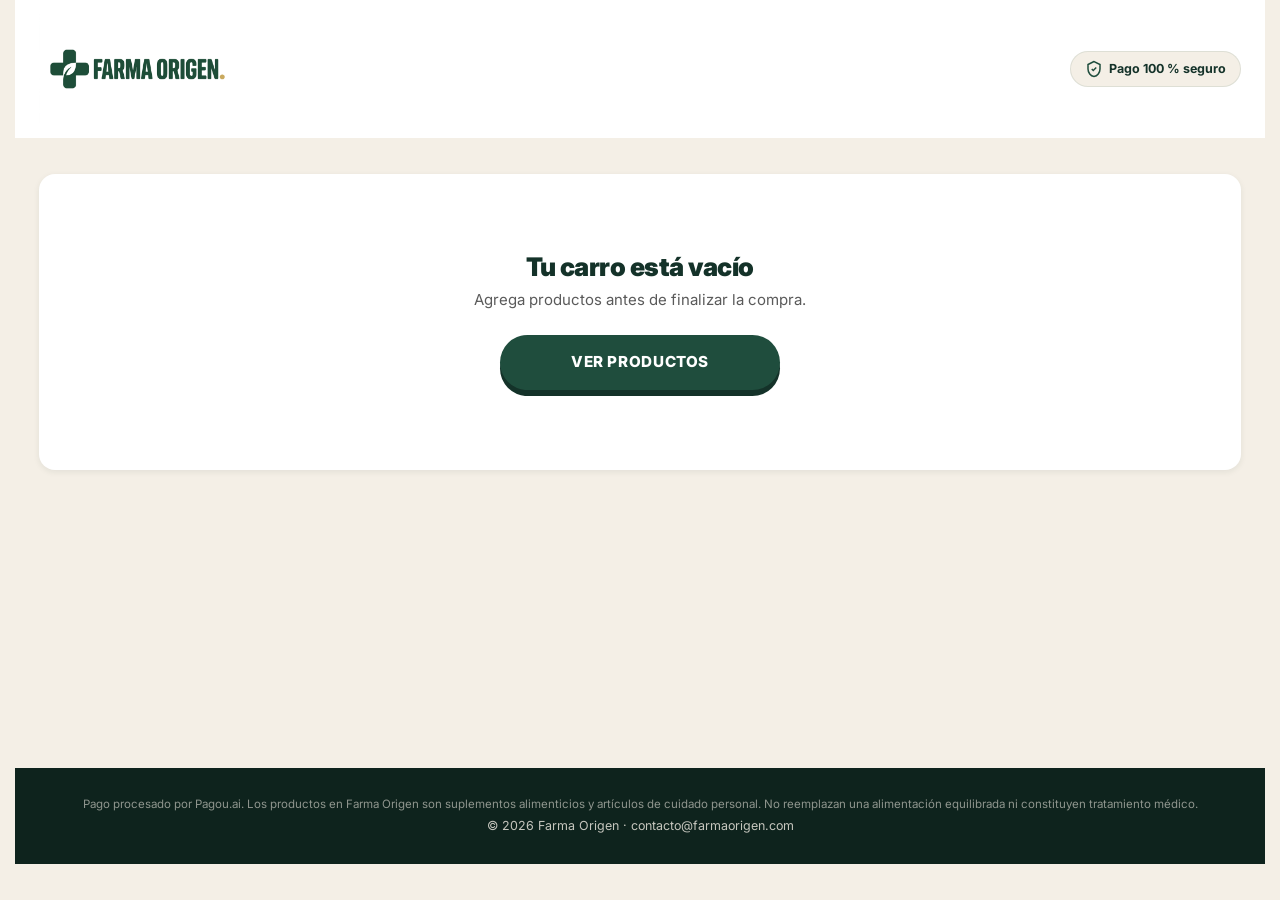
==== checkout.html @ eea96d97 "Remove Voucher payment option (gateway suporta só cartão por enquanto) - checkout.html: tabs (Tarjet" ====
<!DOCTYPE html>
<html lang="es-CL">
<head>
  <meta charset="UTF-8" />
  <meta name="viewport" content="width=device-width, initial-scale=1.0" />
  <meta name="theme-color" content="#1F4D3D" />
  <title>Checkout — Farma Origen</title>
  <meta name="description" content="Finaliza tu compra en Farma Origen. Pago seguro con tarjeta." />
  <link rel="icon" type="image/svg+xml" href="assets/logo-mark.svg" />
  <link rel="preconnect" href="https://fonts.googleapis.com" />
  <link rel="preconnect" href="https://fonts.gstatic.com" crossorigin />
  <link href="https://fonts.googleapis.com/css2?family=Cormorant+Garamond:wght@400;500;600;700&family=Inter:wght@300;400;500;600;700&display=swap" rel="stylesheet" />
  <link rel="stylesheet" href="styles.css" />
</head>
<body>

  <!-- ============ HEADER MINIMAL ============ -->
  <header class="header header-pd">
    <div class="container header-inner header-inner-pd">
      <a href="index.html" class="logo" aria-label="Farma Origen">
        <img src="assets/logofarmaorigen.jpeg" alt="Farma Origen" />
      </a>
      <div class="checkout-trust">
        <svg width="18" height="18" viewBox="0 0 24 24" fill="none" stroke="currentColor" stroke-width="2"><path d="M12 2L4 6v6c0 5 3.5 9.4 8 10 4.5-.6 8-5 8-10V6l-8-4z"/><path d="M9 12l2 2 4-4"/></svg>
        <span>Pago 100 % seguro</span>
      </div>
    </div>
  </header>

  <!-- ============ CHECKOUT ============ -->
  <section class="ck">
    <div class="container ck-grid">

      <!-- ====== LEFT: BUYER + PAYMENT ====== -->
      <div class="ck-form">
        <h1 class="ck-h1">Finaliza tu compra</h1>
        <p class="ck-sub">Completa tus datos y paga con tarjeta de crédito o débito chilena.</p>

        <!-- ===== BUYER ===== -->
        <section class="ck-section">
          <header class="ck-section-head">
            <span class="ck-step">1</span>
            <h2>Tus datos</h2>
          </header>
          <div class="ck-fields">
            <label class="ck-field span-2">
              <span>Nombre completo *</span>
              <input id="ckName" type="text" autocomplete="name" required />
            </label>
            <label class="ck-field">
              <span>RUT *</span>
              <input id="ckRut" type="text" inputmode="text" placeholder="12.345.678-9" required />
            </label>
            <label class="ck-field">
              <span>Teléfono *</span>
              <input id="ckPhone" type="tel" autocomplete="tel" placeholder="+56 9 1234 5678" required />
            </label>
            <label class="ck-field span-2">
              <span>Email *</span>
              <input id="ckEmail" type="email" autocomplete="email" placeholder="tu@correo.cl" required />
            </label>
          </div>
        </section>

        <!-- ===== ADDRESS ===== -->
        <section class="ck-section">
          <header class="ck-section-head">
            <span class="ck-step">2</span>
            <h2>Dirección de despacho</h2>
          </header>
          <div class="ck-fields">
            <label class="ck-field">
              <span>Código postal *</span>
              <input id="ckCep" type="text" inputmode="numeric" maxlength="8" placeholder="8320000" required />
            </label>
            <label class="ck-field">
              <span>Región *</span>
              <select id="ckRegion" required>
                <option value="">Selecciona región</option>
                <option value="XV">Arica y Parinacota</option>
                <option value="I">Tarapacá</option>
                <option value="II">Antofagasta</option>
                <option value="III">Atacama</option>
                <option value="IV">Coquimbo</option>
                <option value="V">Valparaíso</option>
                <option value="RM">Metropolitana</option>
                <option value="VI">O'Higgins</option>
                <option value="VII">Maule</option>
                <option value="XVI">Ñuble</option>
                <option value="VIII">Biobío</option>
                <option value="IX">Araucanía</option>
                <option value="XIV">Los Ríos</option>
                <option value="X">Los Lagos</option>
                <option value="XI">Aysén</option>
                <option value="XII">Magallanes</option>
              </select>
            </label>
            <label class="ck-field">
              <span>Comuna *</span>
              <input id="ckComuna" type="text" required />
            </label>
            <label class="ck-field">
              <span>Calle *</span>
              <input id="ckStreet" type="text" autocomplete="street-address" required />
            </label>
            <label class="ck-field">
              <span>Número *</span>
              <input id="ckNumber" type="text" required />
            </label>
            <label class="ck-field span-2">
              <span>Departamento / referencia</span>
              <input id="ckExtra" type="text" placeholder="Depto, casa, referencia" />
            </label>
          </div>
        </section>

        <!-- ===== PAYMENT ===== -->
        <section class="ck-section">
          <header class="ck-section-head">
            <span class="ck-step">3</span>
            <h2>Datos de pago</h2>
            <span class="ck-badges">
              <span class="ck-card-tag">VISA</span>
              <span class="ck-card-tag">Mastercard</span>
              <span class="ck-card-tag">Amex</span>
            </span>
          </header>

          <div class="ck-installments">
            <label class="ck-field">
              <span>Cuotas</span>
              <select id="ckInstall">
                <option value="1" selected>1 cuota sin interés</option>
                <option value="2">2 cuotas sin interés</option>
                <option value="3">3 cuotas sin interés</option>
                <option value="6">6 cuotas</option>
                <option value="12">12 cuotas</option>
              </select>
            </label>
          </div>

          <!-- Pagou Payment Element mounts here -->
          <div id="ck-card-element" class="ck-card-mount"></div>
          <p id="ckPayError" class="ck-pay-error" hidden></p>

          <details class="ck-test-cards" id="ckTestCards" hidden>
            <summary>Tarjetas de prueba (sandbox)</summary>
            <ul>
              <li><code>4242 4242 4242 4242</code> · Visa aprobada</li>
              <li><code>4200 0000 0000 0018</code> · Visa aprobada</li>
              <li><code>5500 0000 0000 0012</code> · Mastercard aprobada</li>
              <li><code>5413 3303 0000 1006</code> · 3DS challenge</li>
              <li>Expiración: cualquier fecha futura · CVV: 123</li>
            </ul>
          </details>
        </section>

        <button type="button" class="ck-pay-btn" id="ckPayBtn">
          <span class="ck-pay-label">Pagar <strong id="ckPayAmount">$0</strong></span>
          <span class="ck-pay-loading" hidden>
            <span class="ck-spin"></span> Procesando…
          </span>
        </button>

        <p class="ck-secure-note">
          <svg width="14" height="14" viewBox="0 0 24 24" fill="none" stroke="currentColor" stroke-width="2"><rect x="3" y="11" width="18" height="11" rx="2"/><path d="M7 11V7a5 5 0 0 1 10 0v4"/></svg>
          Tus datos viajan cifrados con TLS. No almacenamos tu tarjeta — la procesa Pagou.ai.
        </p>
      </div>

      <!-- ====== RIGHT: ORDER SUMMARY ====== -->
      <aside class="ck-summary">
        <header class="ck-sum-head">
          <h2>Tu pedido</h2>
          <a href="index.html" class="ck-edit">Seguir comprando</a>
        </header>
        <ul id="ckItems" class="ck-items"></ul>

        <div class="ck-coupon">
          <input id="ckCoupon" type="text" placeholder="Código de descuento" />
          <button type="button" id="ckCouponBtn">Aplicar</button>
        </div>

        <dl class="ck-totals">
          <div><dt>Subtotal</dt><dd id="ckSubtotal">$0</dd></div>
          <div><dt>Despacho</dt><dd id="ckShipping">—</dd></div>
          <div class="ck-total"><dt>Total</dt><dd id="ckTotal">$0</dd></div>
        </dl>

        <ul class="ck-mini-trust">
          <li><svg width="16" height="16" viewBox="0 0 24 24" fill="none" stroke="currentColor" stroke-width="2"><path d="M12 2L4 6v6c0 5 3.5 9.4 8 10 4.5-.6 8-5 8-10V6l-8-4z"/></svg> Compra protegida</li>
          <li><svg width="16" height="16" viewBox="0 0 24 24" fill="none" stroke="currentColor" stroke-width="2"><path d="M3 12h4l3-8 4 16 3-8h4"/></svg> Despacho a todo Chile</li>
          <li><svg width="16" height="16" viewBox="0 0 24 24" fill="none" stroke="currentColor" stroke-width="2"><path d="M21 12a9 9 0 1 1-3-6.7"/><path d="M21 4v5h-5"/></svg> Cambio fácil</li>
        </ul>
      </aside>

    </div>
  </section>

  <!-- ============ SUCCESS / ERROR MODALS ============ -->
  <div id="ckResult" class="ck-modal" hidden>
    <div class="ck-modal-card">
      <div class="ck-modal-icon" id="ckResultIcon"></div>
      <h2 id="ckResultTitle">Pago aprobado</h2>
      <p id="ckResultMsg"></p>
      <a id="ckResultCta" href="index.html" class="ck-pay-btn">Volver al inicio</a>
    </div>
  </div>

  <!-- ============ FOOTER MINIMAL ============ -->
  <footer class="footer ck-footer">
    <div class="container footer-bottom">
      <p class="legal-note">Pago procesado por Pagou.ai. Los productos en Farma Origen son suplementos alimenticios y artículos de cuidado personal. No reemplazan una alimentación equilibrada ni constituyen tratamiento médico.</p>
      <p>© 2026 Farma Origen · contacto@farmaorigen.com</p>
    </div>
  </footer>

  <!-- Pagou.ai Payment SDK -->
  <script src="https://js.pagou.ai/payments/v3.js"></script>
  <script src="products-data.js"></script>
  <script src="script.js"></script>
  <script src="checkout.js"></script>
</body>
</html>
---- styles.css ----
/* ===========================================
   FARMA ORIGEN — Stylesheet (FARMA CHAIN MODE)
   Estilo: Cruz Verde / Redfarma / Ahumada vibe
   Bold, retail, chunky, loud.
=========================================== */

:root {
  --green: #1F4D3D;
  --green-dark: #143229;
  --green-soft: #2D6651;
  --cream: #F4EFE6;
  --cream-dark: #EAE2D2;
  --gold: #C9A961;
  --gold-bright: #E8C66B;
  --gold-dark: #A88940;
  --terracota: #B5634A;
  --terracota-bright: #D17557;
  --graphite: #2A2A2A;
  --graphite-soft: #5A5A5A;
  --moss: #6B8E5A;
  --white: #FFFFFF;
  --line: rgba(31, 77, 61, 0.10);

  --radius: 10px;
  --radius-lg: 16px;
  --radius-pill: 999px;
  --shadow-sm: 0 2px 6px rgba(20, 50, 41, 0.08);
  --shadow-md: 0 8px 24px rgba(20, 50, 41, 0.12);
  --shadow-lg: 0 18px 50px rgba(20, 50, 41, 0.18);

  --container: 1320px;
  --font-sans: 'Inter', system-ui, -apple-system, sans-serif;
  --font-display: 'Inter', system-ui, sans-serif;
}

/* ---------- RESET ---------- */
* { box-sizing: border-box; margin: 0; padding: 0; }
html {
  scroll-behavior: smooth;
  overflow-x: hidden;
}
/* Gutter simétrico SÓ em dispositivos com mouse (desktop com scrollbar
   clássica). Em touch devices (iPhone, Android) o iOS/Chrome usa overlay
   scrollbars — aplicar gutter aqui criaria 30px de espaço morto inútil. */
@media (pointer: fine) {
  html { scrollbar-gutter: stable both-edges; }
}
body {
  font-family: var(--font-sans);
  font-size: 15px;
  line-height: 1.5;
  color: var(--graphite);
  background: var(--cream);
  -webkit-font-smoothing: antialiased;
  overflow-x: hidden;
  width: 100%;
}
img { max-width: 100%; display: block; }
a { color: inherit; text-decoration: none; }
button { font: inherit; cursor: pointer; border: 0; background: transparent; color: inherit; }
ul { list-style: none; }
input, select, button { font-family: inherit; }

.container {
  width: 100%;
  max-width: var(--container);
  margin: 0 auto;
  padding: 0 24px;
}

/* ---------- TIPOGRAFIA — BOLD SANS, RETAIL ---------- */
h1, h2, h3, h4, h5 {
  font-family: var(--font-display);
  font-weight: 800;
  color: var(--green);
  letter-spacing: -0.02em;
}
h1 { font-size: clamp(2.4rem, 5vw, 4.2rem); line-height: 1; font-weight: 900; }
h2 { font-size: clamp(1.7rem, 3vw, 2.4rem); line-height: 1.05; font-weight: 900; }
h3 { font-size: 1.05rem; line-height: 1.3; font-weight: 700; }

.eyebrow {
  display: inline-block;
  font-size: 0.74rem;
  letter-spacing: 0.16em;
  text-transform: uppercase;
  font-weight: 800;
  color: var(--green);
  background: var(--gold-bright);
  padding: 5px 12px;
  border-radius: var(--radius-pill);
  margin-bottom: 14px;
}
.eyebrow.gold { color: var(--green-dark); background: var(--gold); }
.eyebrow.light { color: var(--green-dark); background: var(--gold-bright); }

/* ---------- BUTTONS ---------- */
.btn {
  display: inline-flex;
  align-items: center;
  justify-content: center;
  gap: 8px;
  padding: 14px 28px;
  border-radius: var(--radius-pill);
  font-weight: 800;
  font-size: 0.92rem;
  letter-spacing: 0.02em;
  text-transform: uppercase;
  transition: all 0.2s ease;
  white-space: nowrap;
  cursor: pointer;
}
.btn-primary {
  background: var(--gold-bright);
  color: var(--green-dark);
  box-shadow: 0 6px 0 var(--gold-dark);
}
.btn-primary:hover {
  background: var(--gold);
  transform: translateY(2px);
  box-shadow: 0 4px 0 var(--gold-dark);
}
.btn-light {
  background: var(--white);
  color: var(--green);
  box-shadow: 0 6px 0 rgba(0,0,0,0.15);
}
.btn-light:hover {
  transform: translateY(2px);
  box-shadow: 0 4px 0 rgba(0,0,0,0.15);
}
.btn-add {
  width: 100%;
  background: var(--green);
  color: var(--white);
  padding: 12px 16px;
  font-size: 0.78rem;
  border-radius: var(--radius-pill);
  text-transform: uppercase;
  letter-spacing: 0.04em;
  font-weight: 800;
}
.btn-add:hover { background: var(--green-dark); }
.btn-add.added { background: var(--moss); }

/* ===========================================
   KITS — Lleva 3 paga 2 / Lleva 5 paga 3
=========================================== */
.kits {
  margin-top: 8px;
  display: flex;
  flex-direction: column;
  gap: 6px;
}
.kit-toggle {
  display: inline-flex;
  align-items: center;
  justify-content: center;
  gap: 6px;
  background: transparent;
  border: 1px dashed var(--line);
  color: var(--green-dark);
  padding: 8px 12px;
  font-size: 0.7rem;
  font-weight: 700;
  text-transform: uppercase;
  letter-spacing: 0.04em;
  border-radius: var(--radius-pill);
  cursor: pointer;
  transition: background 0.15s ease, border-color 0.15s ease, color 0.15s ease;
}
.kit-toggle:hover {
  background: var(--cream);
  border-color: var(--green);
}
.kit-toggle svg {
  transition: transform 0.2s ease;
}
.kit-toggle.open svg { transform: rotate(180deg); }
.kit-toggle.open {
  background: var(--cream);
  border-style: solid;
  border-color: var(--green);
}

.kit-options {
  display: flex;
  flex-direction: column;
  gap: 6px;
  animation: kitFade 0.2s ease;
}
@keyframes kitFade {
  from { opacity: 0; transform: translateY(-4px); }
  to   { opacity: 1; transform: translateY(0); }
}

.kit-btn {
  width: 100%;
  display: flex;
  align-items: center;
  justify-content: space-between;
  gap: 10px;
  background: var(--cream);
  border: 2px solid var(--green);
  color: var(--green-dark);
  padding: 10px 12px;
  border-radius: var(--radius);
  cursor: pointer;
  text-align: left;
  transition: background 0.15s ease, transform 0.15s ease, box-shadow 0.15s ease;
}
.kit-btn:hover {
  background: var(--white);
  transform: translateY(-1px);
  box-shadow: var(--shadow-sm);
}
.kit-btn.added {
  background: var(--moss);
  color: var(--white);
  border-color: var(--moss);
}
.kit-tag {
  font-size: 0.72rem;
  font-weight: 800;
  text-transform: uppercase;
  letter-spacing: 0.04em;
  color: var(--green);
  background: var(--white);
  padding: 4px 8px;
  border-radius: var(--radius-pill);
  border: 1px solid var(--green);
  white-space: nowrap;
}
.kit-tag.hot {
  background: var(--gold);
  border-color: var(--gold-dark);
  color: var(--graphite);
}
.kit-price {
  display: flex;
  flex-direction: column;
  align-items: flex-end;
  line-height: 1.1;
}
.kit-price strong {
  font-size: 0.95rem;
  color: var(--green-dark);
  font-weight: 800;
}
.kit-price small {
  font-size: 0.65rem;
  font-weight: 700;
  color: var(--terracota);
  text-transform: uppercase;
  letter-spacing: 0.03em;
}

@media (max-width: 720px) {
  .kit-toggle { font-size: 0.62rem; padding: 7px 10px; }
  .kit-tag    { font-size: 0.62rem; padding: 3px 6px; }
  .kit-price strong { font-size: 0.85rem; }
  .kit-price small  { font-size: 0.58rem; }
}

/* ===========================================
   TOPBAR — fina e ruidosa
=========================================== */
.topbar {
  background: var(--green-dark);
  color: var(--cream);
  font-size: 0.8rem;
  font-weight: 600;
}
.topbar-inner {
  display: flex;
  justify-content: space-between;
  align-items: center;
  height: 36px;
}
.topbar-msg {
  display: flex;
  align-items: center;
  gap: 8px;
  letter-spacing: 0.01em;
}
.topbar-msg .dot {
  width: 7px; height: 7px; border-radius: 50%;
  background: var(--gold-bright);
  box-shadow: 0 0 0 3px rgba(232,198,107,0.25);
}
.topbar-nav { display: flex; gap: 22px; }
.topbar-nav a { transition: color 0.2s; }
.topbar-nav a:hover { color: var(--gold-bright); }

/* ===========================================
   HEADER
=========================================== */
.header {
  background: var(--white);
  position: sticky;
  top: 0;
  z-index: 100;
  transition: box-shadow 0.2s;
}
.header.scrolled { box-shadow: var(--shadow-md); }
.header-inner {
  display: grid;
  grid-template-columns: auto 1fr auto;
  gap: 32px;
  align-items: center;
  padding: 16px 24px;
}
.logo img { height: 96px; width: auto; max-width: 280px; object-fit: contain; }

/* SEARCH — chunky e verde */
.search {
  display: flex;
  align-items: stretch;
  background: var(--cream);
  border: 2.5px solid var(--green);
  border-radius: var(--radius-pill);
  overflow: hidden;
  max-width: 720px;
  width: 100%;
  justify-self: center;
}
.search-cat {
  border: 0;
  background: transparent;
  padding: 0 18px;
  font-size: 0.86rem;
  color: var(--green);
  font-weight: 700;
  border-right: 2px solid rgba(31,77,61,0.15);
  cursor: pointer;
  outline: none;
}
.search input {
  flex: 1;
  border: 0;
  padding: 14px 18px;
  font-size: 0.95rem;
  background: transparent;
  outline: none;
  color: var(--graphite);
  font-weight: 500;
}
.search input::placeholder { color: var(--graphite-soft); }
.search button {
  width: 64px;
  background: var(--green);
  color: var(--white);
  display: grid; place-items: center;
  transition: background 0.2s;
}
.search button:hover { background: var(--green-dark); }

/* HEADER ACTIONS — chunkier */
.header-actions {
  display: flex;
  gap: 24px;
  align-items: center;
}
.hicon {
  display: flex;
  flex-direction: column;
  align-items: center;
  gap: 3px;
  font-size: 0.72rem;
  color: var(--green);
  font-weight: 700;
  position: relative;
  transition: color 0.2s;
  letter-spacing: 0.02em;
}
.hicon:hover { color: var(--gold-dark); }
.hicon span em { font-style: normal; font-weight: 800; color: var(--terracota); }

/* Cart icon container precisa de position pra badge absoluta */
.cart-btn { position: relative; }
.cart-btn > svg { position: relative; }

.cart-count {
  display: inline-grid;
  place-items: center;
  position: absolute;
  top: -4px;
  right: -8px;
  min-width: 18px; height: 18px;
  background: var(--terracota);
  color: var(--white);
  border-radius: 999px;
  font-size: 0.62rem;
  padding: 0 5px;
  font-weight: 800;
  font-style: normal;
  border: 2px solid var(--white);
  box-shadow: 0 2px 4px rgba(0,0,0,0.15);
  letter-spacing: 0;
  transition: transform 0.2s ease;
}
.cart-count[hidden] { display: none; }
.cart-btn:hover .cart-count { transform: scale(1.1); }

/* MEGA MENU — verde forte com pílula amarela */
.mainnav {
  background: var(--green);
  color: var(--cream);
}
.mainnav-inner {
  display: flex;
  align-items: center;
  justify-content: center;
  gap: 0;
  padding: 0 24px;
}
/* Botão "TODAS LAS CATEGORÍAS" — só serve em mobile como gatilho do drawer */
.menu-all {
  display: none;
}
.menu-all svg { flex-shrink: 0; }
@media (max-width: 1100px) {
  .mainnav-inner { justify-content: flex-start; }
  .menu-all {
    display: flex; align-items: center; gap: 10px;
    background: var(--gold-bright);
    color: var(--green-dark);
    font-weight: 900;
    font-size: 0.82rem;
    text-transform: uppercase;
    letter-spacing: 0.05em;
    padding: 12px 18px;
    border-radius: var(--radius-pill);
    margin: 10px 0;
    transition: all 0.2s;
    box-shadow: 0 4px 0 var(--gold-dark);
    border: none;
    cursor: pointer;
  }
  .menu-all:hover {
    background: var(--gold);
    transform: translateY(2px);
    box-shadow: 0 2px 0 var(--gold-dark);
  }
}
.menu-close { display: none; }
.menu-backdrop { display: none; }
.header-burger { display: none; }

/* Burger mobile à esquerda do logo (estilo Extra Pharma) */
.header-burger {
  background: transparent;
  border: none;
  padding: 8px;
  border-radius: 8px;
  color: var(--green-dark);
  cursor: pointer;
  align-items: center;
  justify-content: center;
  transition: background 0.15s ease;
}
.header-burger:hover { background: var(--cream); }
.header-burger:active { background: var(--cream-dark); }

/* ===========================================
   INFO MODAL — popups de footer/topbar
=========================================== */
.fo-info-modal {
  position: fixed; inset: 0;
  background: rgba(20, 50, 41, 0.55);
  backdrop-filter: blur(4px);
  z-index: 3000;
  display: flex;
  align-items: center; justify-content: center;
  padding: 20px;
  animation: foInfoFade 0.2s ease;
}
.fo-info-modal[hidden] { display: none; }
@keyframes foInfoFade {
  from { opacity: 0; }
  to { opacity: 1; }
}
.fo-info-card {
  position: relative;
  background: var(--white);
  border-radius: var(--radius-lg);
  max-width: 560px;
  width: 100%;
  max-height: 85vh;
  overflow-y: auto;
  padding: 36px 32px;
  box-shadow: var(--shadow-lg);
  animation: foInfoIn 0.25s ease;
}
@keyframes foInfoIn {
  from { transform: translateY(12px) scale(0.97); opacity: 0; }
  to { transform: translateY(0) scale(1); opacity: 1; }
}
.fo-info-close {
  position: absolute;
  top: 14px; right: 14px;
  width: 36px; height: 36px;
  border-radius: 50%;
  background: var(--cream);
  border: none;
  color: var(--green-dark);
  font-size: 1.5rem;
  font-weight: 300;
  line-height: 1;
  cursor: pointer;
  display: flex; align-items: center; justify-content: center;
  transition: background 0.15s ease;
}
.fo-info-close:hover { background: var(--cream-dark); }
.fo-info-card h2 {
  font-size: 1.4rem;
  font-weight: 800;
  color: var(--green-dark);
  margin-bottom: 16px;
  padding-right: 32px;
  letter-spacing: -0.01em;
}
.fo-info-body {
  color: var(--graphite);
  font-size: 0.92rem;
  line-height: 1.6;
}
.fo-info-body h4 {
  font-size: 0.95rem;
  font-weight: 800;
  color: var(--green-dark);
  margin: 16px 0 6px;
}
.fo-info-body p { margin-bottom: 10px; }
.fo-info-body ul, .fo-info-body ol { padding-left: 20px; margin-bottom: 12px; }
.fo-info-body li { margin-bottom: 4px; }
.fo-info-body strong { color: var(--green-dark); }

@media (max-width: 480px) {
  .fo-info-card { padding: 28px 22px; }
  .fo-info-card h2 { font-size: 1.2rem; }
}

.menu {
  display: flex;
  gap: 2px;
  flex: 1;
  flex-wrap: wrap;
}
.menu {
  display: flex;
  align-items: center;
  flex-wrap: nowrap;
}
.menu a {
  display: inline-block;
  padding: 18px 16px;
  font-size: 0.78rem;
  font-weight: 700;
  letter-spacing: 0.04em;
  color: var(--cream);
  text-transform: uppercase;
  position: relative;
  transition: color 0.15s ease, background 0.15s ease;
  white-space: nowrap;
  text-decoration: none;
}
.menu a:hover { color: var(--gold-bright); background: var(--green-dark); }
.menu a::after {
  content: '';
  position: absolute;
  left: 16px; right: 16px; bottom: 8px;
  height: 2px;
  background: var(--gold-bright);
  transform: scaleX(0);
  transition: transform 0.2s ease;
}
.menu a:hover::after { transform: scaleX(1); }
.menu .hot a {
  color: var(--green-dark);
  background: var(--gold-bright);
  font-weight: 900;
  margin: 0 4px;
  border-radius: var(--radius-pill);
  padding: 10px 16px;
}
.menu .hot a::after { display: none; }
.menu .hot a:hover { background: var(--gold); color: var(--green-dark); }

/* ===========================================
   HERO CAROUSEL — banners retail loud
=========================================== */
.hero {
  position: relative;
  overflow: hidden;
  background: var(--cream);
}
.hero-track {
  display: flex;
  transition: transform 0.6s cubic-bezier(0.65, 0, 0.35, 1);
  will-change: transform;
}
.slide {
  flex: 0 0 100%;
  min-height: 460px;
  display: grid;
  align-items: center;
  position: relative;
  background-size: cover;
  background-position: center;
  overflow: hidden;
}
.slide-inner {
  padding: 60px 24px;
  position: relative;
  z-index: 2;
}
.slide-copy { max-width: 620px; }
.slide h1 {
  color: var(--white);
  margin: 12px 0 18px;
  font-weight: 900;
  text-shadow: 0 2px 24px rgba(0,0,0,0.20);
}
.slide p {
  color: rgba(255,255,255,0.95);
  font-size: 1.1rem;
  font-weight: 500;
  margin-bottom: 28px;
  max-width: 520px;
}

/* Slides com cores chapadas estilo Redfarma */
.slide-1 {
  background: var(--green);
}
.slide-1::before {
  content: ''; position: absolute; inset: 0;
  background:
    radial-gradient(circle at 85% 50%, rgba(232,198,107,0.30), transparent 50%),
    radial-gradient(circle at 100% 100%, rgba(107,142,90,0.45), transparent 60%);
}
.slide-2 {
  background: var(--terracota);
}
.slide-2::before {
  content: ''; position: absolute; inset: 0;
  background:
    radial-gradient(circle at 85% 30%, rgba(232,198,107,0.40), transparent 50%);
}
.slide-3 {
  background: var(--gold-bright);
}
.slide-3 h1, .slide-3 p { color: var(--green-dark); text-shadow: none; }
.slide-3 .eyebrow { background: var(--green); color: var(--cream); }
/* Botão verde no slide dourado pra contrastar com o fundo */
.slide-3 .btn-primary {
  background: var(--green);
  color: var(--cream);
  box-shadow: 0 6px 0 var(--green-dark);
}
.slide-3 .btn-primary:hover {
  background: var(--green-dark);
  box-shadow: 0 4px 0 var(--green-dark);
}
.slide-3::before {
  content: ''; position: absolute; inset: 0;
  background: radial-gradient(circle at 85% 50%, rgba(31,77,61,0.20), transparent 60%);
}

/* Mega disco decorativo na direita */
.slide::after {
  content: '';
  position: absolute;
  right: -120px; top: 50%;
  transform: translateY(-50%);
  width: 520px; height: 520px;
  border-radius: 50%;
  border: 16px solid rgba(255,255,255,0.10);
  pointer-events: none;
}
.slide-3::after { border-color: rgba(31,77,61,0.12); }

/* HERO controls */
.hero-arrow {
  position: absolute;
  top: 50%; transform: translateY(-50%);
  width: 52px; height: 52px;
  background: var(--white);
  color: var(--green);
  border-radius: 50%;
  font-size: 1.8rem;
  font-weight: 800;
  display: grid; place-items: center;
  box-shadow: var(--shadow-md);
  transition: all 0.2s;
  z-index: 3;
}
.hero-arrow:hover { background: var(--gold-bright); transform: translateY(-50%) scale(1.1); }
.hero-arrow.prev { left: 24px; }
.hero-arrow.next { right: 24px; }

.hero-dots {
  position: absolute;
  bottom: 22px; left: 50%;
  transform: translateX(-50%);
  display: flex; gap: 8px;
  z-index: 3;
}
.hero-dots button {
  width: 10px; height: 10px;
  border-radius: 50%;
  background: rgba(255,255,255,0.45);
  transition: all 0.2s;
}
.hero-dots button.active {
  background: var(--gold-bright);
  width: 32px;
  border-radius: 5px;
}

/* ===========================================
   YELLOW TICKER — promo strip
=========================================== */
.ticker {
  background: var(--gold-bright);
  color: var(--green-dark);
  padding: 12px 0;
  overflow: hidden;
  white-space: nowrap;
  border-top: 3px solid var(--gold-dark);
  border-bottom: 3px solid var(--gold-dark);
  font-weight: 800;
}
.ticker-track {
  display: inline-flex;
  gap: 40px;
  animation: tickerScroll 28s linear infinite;
  padding-left: 40px;
}
.ticker-track span {
  display: inline-flex;
  align-items: center;
  gap: 10px;
  font-size: 0.92rem;
  letter-spacing: 0.04em;
  text-transform: uppercase;
}
.ticker-track strong { color: var(--terracota); font-weight: 900; }
@keyframes tickerScroll {
  from { transform: translateX(0); }
  to { transform: translateX(-50%); }
}

/* ===========================================
   TRUST STRIP
=========================================== */
.trust {
  background: var(--white);
  padding: 28px 0;
  border-bottom: 1px solid var(--line);
}
.trust-inner {
  display: grid;
  grid-template-columns: repeat(4, 1fr);
  gap: 24px;
}
.trust-item {
  display: flex;
  align-items: center;
  gap: 14px;
  color: var(--green);
  padding: 8px 14px;
  border-radius: var(--radius);
  background: var(--cream);
  border: 1.5px solid var(--line);
}
.trust-item svg { color: var(--gold-dark); flex-shrink: 0; }
.trust-item div { display: flex; flex-direction: column; line-height: 1.25; }
.trust-item strong { color: var(--green); font-size: 0.9rem; font-weight: 800; }
.trust-item span { color: var(--graphite-soft); font-size: 0.78rem; font-weight: 500; }

/* ===========================================
   SECTION HEADERS
=========================================== */
.section-head { margin-bottom: 28px; }
.section-head h2 { text-transform: uppercase; }
.section-head.row {
  display: flex;
  justify-content: space-between;
  align-items: end;
  flex-wrap: wrap;
  gap: 16px;
}
.section-head.center { text-align: center; }
.section-head p {
  color: var(--graphite-soft);
  margin-top: 6px;
  font-size: 0.96rem;
  font-weight: 500;
}
.see-all {
  background: var(--green);
  color: var(--white);
  font-weight: 800;
  font-size: 0.82rem;
  padding: 10px 18px;
  border-radius: var(--radius-pill);
  text-transform: uppercase;
  letter-spacing: 0.04em;
  transition: all 0.2s;
}
.see-all:hover { background: var(--gold-bright); color: var(--green-dark); }

/* ===========================================
   CATEGORÍAS — chunky, com pílula colorida
=========================================== */
.cats { padding: 56px 0; }
.cats-grid {
  display: grid;
  grid-template-columns: repeat(8, 1fr);
  gap: 14px;
}
.cat-card {
  background: var(--white);
  padding: 22px 12px;
  border-radius: var(--radius-lg);
  text-align: center;
  border: 2px solid transparent;
  transition: all 0.2s ease;
  position: relative;
}
.cat-card:hover {
  transform: translateY(-4px);
  border-color: var(--gold-bright);
  box-shadow: var(--shadow-md);
}
.cat-icon {
  display: inline-grid;
  place-items: center;
  width: 64px; height: 64px;
  border-radius: 50%;
  background: var(--cream);
  font-size: 1.7rem;
  margin: 0 auto 10px;
  border: 3px solid var(--gold-bright);
  transition: all 0.2s;
}
.cat-card:hover .cat-icon {
  transform: rotate(-6deg) scale(1.05);
  background: var(--gold-bright);
}
.cat-card h3 {
  font-size: 0.88rem;
  font-weight: 800;
  margin-bottom: 2px;
  text-transform: uppercase;
  letter-spacing: 0.02em;
}
.cat-card p {
  font-size: 0.74rem;
  color: var(--graphite-soft);
  font-weight: 500;
}

/* ===========================================
   DUAL BANNER — chapado e bold
=========================================== */
.dual-banner { padding: 16px 0 56px; }
.dual-grid {
  display: grid;
  grid-template-columns: 1fr 1fr;
  gap: 20px;
}
.dual-card {
  position: relative;
  border-radius: var(--radius-lg);
  overflow: hidden;
  min-height: 220px;
  display: flex;
  align-items: center;
  padding: 36px;
  transition: transform 0.2s;
  border: 3px solid transparent;
}
.dual-card:hover { transform: translateY(-4px); border-color: var(--gold-bright); }
.dual-1 { background: var(--green); }
.dual-1::before {
  content: ''; position: absolute; right: -60px; top: 50%; transform: translateY(-50%);
  width: 280px; height: 280px; border-radius: 50%;
  background: var(--green-soft);
}
.dual-1::after {
  content: '🌿'; position: absolute; right: 50px; top: 50%; transform: translateY(-50%);
  font-size: 6rem; opacity: 0.8; z-index: 1;
}
.dual-2 { background: var(--terracota); }
.dual-2::before {
  content: ''; position: absolute; right: -60px; top: 50%; transform: translateY(-50%);
  width: 280px; height: 280px; border-radius: 50%;
  background: var(--terracota-bright);
}
.dual-2::after {
  content: '💊'; position: absolute; right: 50px; top: 50%; transform: translateY(-50%);
  font-size: 6rem; opacity: 0.8; z-index: 1;
}
.dual-text {
  color: var(--cream);
  max-width: 360px;
  position: relative;
  z-index: 2;
}
.dual-text h3 {
  color: var(--cream);
  font-size: 1.6rem;
  font-weight: 900;
  text-transform: uppercase;
  margin-bottom: 14px;
  line-height: 1.05;
}
.dual-text .eyebrow { background: var(--gold-bright); color: var(--green-dark); }
.link-arrow {
  display: inline-block;
  font-weight: 800;
  font-size: 0.85rem;
  color: var(--green-dark);
  background: var(--gold-bright);
  padding: 8px 16px;
  border-radius: var(--radius-pill);
  text-transform: uppercase;
  letter-spacing: 0.04em;
}

/* ===========================================
   PRODUCTS GRID — retail card
=========================================== */
.products { padding: 48px 0; }
.products-grid {
  display: grid;
  grid-template-columns: repeat(4, 1fr);
  gap: 18px;
}
.product {
  background: var(--white);
  border-radius: var(--radius-lg);
  overflow: hidden;
  border: 2px solid transparent;
  transition: all 0.2s ease;
  display: flex; flex-direction: column;
  position: relative;
}
.product:hover {
  transform: translateY(-4px);
  box-shadow: var(--shadow-md);
  border-color: var(--gold-bright);
}
.prod-img {
  position: relative;
  aspect-ratio: 1;
  background: var(--cream);
  overflow: hidden;
}
.prod-img img {
  width: 100%; height: 100%;
  object-fit: cover;
  transition: transform 0.3s;
}
.product:hover .prod-img img { transform: scale(1.06); }

/* Badges chunky retail */
.badge {
  position: absolute;
  top: 10px; left: 10px;
  padding: 6px 12px;
  font-size: 0.78rem;
  font-weight: 900;
  letter-spacing: 0.04em;
  border-radius: var(--radius);
  z-index: 2;
  text-transform: uppercase;
  box-shadow: 0 3px 0 rgba(0,0,0,0.15);
}
.badge.red { background: var(--terracota); color: var(--white); }
.badge.green { background: var(--moss); color: var(--white); }
.badge.gold { background: var(--gold-bright); color: var(--green-dark); }

.badge-fav {
  position: absolute;
  top: 10px; right: 10px;
  width: 38px; height: 38px;
  background: var(--white);
  border-radius: 50%;
  display: grid; place-items: center;
  color: var(--terracota);
  font-size: 1.2rem;
  cursor: pointer;
  transition: all 0.2s;
  border: 0;
  z-index: 2;
  box-shadow: var(--shadow-sm);
}
.badge-fav:hover, .badge-fav.on { background: var(--terracota); color: var(--white); }

.prod-info {
  padding: 16px 14px 16px;
  display: flex; flex-direction: column;
  gap: 6px; flex: 1;
}
.prod-brand {
  font-size: 0.7rem;
  letter-spacing: 0.14em;
  text-transform: uppercase;
  color: var(--gold-dark);
  font-weight: 800;
}
.prod-name {
  font-size: 0.9rem;
  font-weight: 600;
  color: var(--graphite);
  line-height: 1.3;
  min-height: 2.6em;
}
.prod-price {
  display: flex;
  align-items: baseline;
  gap: 8px;
  margin: 6px 0 10px;
}
.prod-price .old {
  color: var(--graphite-soft);
  text-decoration: line-through;
  font-size: 0.85rem;
  font-weight: 600;
}
.prod-price strong {
  color: var(--green);
  font-size: 1.4rem;
  font-weight: 900;
  letter-spacing: -0.01em;
}

/* ===========================================
   BANNER FULL — chapado retail
=========================================== */
.banner-full {
  position: relative;
  padding: 96px 0;
  background: var(--green);
  color: var(--cream);
  text-align: center;
  overflow: hidden;
}
.banner-full::before {
  content: '';
  position: absolute;
  top: 50%; left: 50%;
  transform: translate(-50%, -50%);
  width: 800px; height: 800px;
  border-radius: 50%;
  background: radial-gradient(circle, rgba(232,198,107,0.18), transparent 60%);
}
.banner-full::after {
  content: '🌿';
  position: absolute;
  font-size: 14rem;
  opacity: 0.10;
  right: 8%; top: 50%;
  transform: translateY(-50%);
}
.banner-content { position: relative; z-index: 2; }
.banner-content h2 {
  color: var(--cream);
  font-size: clamp(2rem, 4vw, 3.4rem);
  margin: 8px 0 18px;
  text-transform: uppercase;
}
.banner-content p {
  color: rgba(255,255,255,0.92);
  font-size: 1.08rem;
  font-weight: 500;
  margin-bottom: 28px;
  max-width: 580px;
  margin-left: auto; margin-right: auto;
}

/* ===========================================
   DERMOCOSMÉTICA EDITORIAL
=========================================== */
.dermo-edit {
  padding: 80px 0;
  background: var(--white);
}
.dermo-grid {
  display: grid;
  grid-template-columns: 1fr 1fr;
  gap: 56px;
  align-items: center;
}
.dermo-text h2 { margin-bottom: 18px; text-transform: uppercase; }
.dermo-text > p {
  color: var(--graphite-soft);
  font-size: 1rem;
  margin-bottom: 22px;
  font-weight: 500;
}
.dermo-list { margin-bottom: 28px; }
.dermo-list li {
  padding: 10px 0;
  color: var(--green);
  font-weight: 700;
  font-size: 0.95rem;
  display: flex;
  align-items: center;
  gap: 10px;
}
.dermo-image {
  position: relative;
  aspect-ratio: 1;
  background: var(--cream);
  border-radius: var(--radius-lg);
  overflow: hidden;
  border: 3px solid var(--gold-bright);
}
.dermo-stack {
  position: absolute;
  border-radius: var(--radius);
  box-shadow: var(--shadow-md);
}
.stack-1 {
  width: 45%; height: 60%;
  bottom: 10%; left: 8%;
  background: var(--white);
  border: 4px solid var(--gold);
}
.stack-2 {
  width: 50%; height: 65%;
  top: 8%; right: 8%;
  background: var(--green);
  transform: rotate(4deg);
}
.stack-3 {
  width: 35%; height: 35%;
  bottom: 18%; right: 22%;
  background: var(--terracota);
  border-radius: 50%;
}
.stack-3::after {
  content: 'OFF';
  position: absolute;
  inset: 0;
  display: grid; place-items: center;
  font-family: var(--font-display);
  font-size: 2.2rem;
  font-weight: 900;
  color: var(--cream);
  letter-spacing: 0.04em;
}

/* ===========================================
   MARCAS — strip cinza claro
=========================================== */
.brands {
  padding: 64px 0;
  background: var(--cream-dark);
}
.brands-strip {
  display: grid;
  grid-template-columns: repeat(5, 1fr);
  gap: 16px;
  margin-top: 28px;
}
.brand {
  background: var(--white);
  padding: 28px 16px;
  text-align: center;
  border-radius: var(--radius);
  font-size: 1rem;
  font-weight: 800;
  color: var(--green);
  letter-spacing: 0.02em;
  transition: all 0.2s;
  border: 2px solid transparent;
  text-transform: uppercase;
}
.brand:hover {
  background: var(--green);
  color: var(--gold-bright);
  transform: translateY(-2px);
  border-color: var(--gold-bright);
}

/* ===========================================
   NATURALES
=========================================== */
.naturales {
  padding: 80px 0;
  background: var(--cream);
}
.nat-grid {
  display: grid;
  grid-template-columns: 1fr 1.1fr;
  gap: 56px;
  align-items: center;
}
.nat-image {
  aspect-ratio: 4 / 5;
  border-radius: var(--radius-lg);
  background: var(--green);
  position: relative;
  overflow: hidden;
  border: 4px solid var(--gold-bright);
}
.nat-image::before {
  content: '🌱';
  position: absolute;
  top: 50%; left: 50%;
  transform: translate(-50%, -50%);
  font-size: 9rem;
  opacity: 0.55;
}
.nat-image::after {
  content: '';
  position: absolute;
  bottom: -80px; right: -80px;
  width: 280px; height: 280px;
  border-radius: 50%;
  background: rgba(232,198,107,0.30);
}
.nat-text h2 { margin-bottom: 18px; text-transform: uppercase; }
.nat-text > p {
  color: var(--graphite-soft);
  margin-bottom: 26px;
  font-size: 1rem;
  font-weight: 500;
}
.nat-features {
  display: grid;
  gap: 12px;
  margin-bottom: 28px;
}
.nat-feat {
  display: grid;
  grid-template-columns: 56px 1fr;
  gap: 14px;
  align-items: center;
  padding: 14px 18px;
  background: var(--white);
  border-radius: var(--radius);
  border-left: 5px solid var(--gold-bright);
}
.nat-feat span {
  font-size: 1.7rem;
  width: 56px; height: 56px;
  display: grid; place-items: center;
  background: var(--cream);
  border-radius: 50%;
}
.nat-feat strong {
  display: block;
  font-size: 1.02rem;
  color: var(--green);
  font-weight: 800;
  text-transform: uppercase;
  letter-spacing: 0.02em;
}
.nat-feat small {
  font-size: 0.82rem;
  color: var(--graphite-soft);
  font-weight: 500;
}

/* ===========================================
   NEWSLETTER
=========================================== */
.newsletter {
  padding: 56px 0;
  background: var(--gold-bright);
  color: var(--green-dark);
  position: relative;
  overflow: hidden;
}
.newsletter::before {
  content: '';
  position: absolute;
  right: -60px; top: 50%; transform: translateY(-50%);
  width: 360px; height: 360px;
  border-radius: 50%;
  background: var(--gold);
  opacity: 0.5;
}
.news-inner {
  display: grid;
  grid-template-columns: 1fr 1fr;
  gap: 40px;
  align-items: center;
  position: relative;
  z-index: 2;
}
.news-text h2 {
  color: var(--green-dark);
  margin-bottom: 6px;
  text-transform: uppercase;
}
.news-text p { color: rgba(20,50,41,0.85); font-weight: 500; }
.news-form {
  display: flex;
  gap: 8px;
  background: var(--white);
  padding: 6px;
  border-radius: var(--radius-pill);
  border: 3px solid var(--green);
}
.news-form input {
  flex: 1;
  border: 0;
  padding: 12px 18px;
  font-size: 0.95rem;
  outline: none;
  background: transparent;
  font-weight: 600;
}
.news-form .btn-primary { background: var(--green); color: var(--cream); box-shadow: 0 4px 0 var(--green-dark); }
.news-form .btn-primary:hover { background: var(--green-dark); }

/* ===========================================
   FOOTER
=========================================== */
.footer {
  background: var(--green-dark);
  color: rgba(255,255,255,0.85);
  font-size: 0.88rem;
  padding-top: 56px;
}
.footer-grid {
  display: grid;
  grid-template-columns: 1.4fr 1fr 1fr 1fr;
  gap: 40px;
  padding-bottom: 40px;
}
.foot-brand .foot-logo {
  height: 52px;
  margin-bottom: 14px;
  filter: brightness(0) invert(1) opacity(0.95);
}
.foot-brand p {
  margin-bottom: 18px;
  color: rgba(255,255,255,0.75);
  max-width: 280px;
  font-weight: 500;
}
.socials { display: flex; gap: 8px; }
.socials a {
  width: 42px; height: 42px;
  border-radius: 50%;
  background: rgba(255,255,255,0.08);
  display: grid; place-items: center;
  font-size: 1.1rem;
  transition: all 0.2s;
}
.socials a:hover { background: var(--gold-bright); transform: translateY(-2px); }

.foot-col h4 {
  color: var(--gold-bright);
  font-size: 0.84rem;
  font-weight: 800;
  margin-bottom: 16px;
  letter-spacing: 0.08em;
  text-transform: uppercase;
}
.foot-col ul li { margin-bottom: 10px; }
.foot-col a {
  color: rgba(255,255,255,0.72);
  transition: color 0.2s;
  font-weight: 500;
}
.foot-col a:hover { color: var(--gold-bright); }

/* PAY STRIP */
.pay-strip {
  border-top: 1px solid rgba(255,255,255,0.10);
  padding: 28px 24px;
  display: grid;
  grid-template-columns: 2fr 1fr;
  gap: 28px;
}
.pay-block h5 {
  color: var(--gold-bright);
  font-size: 0.74rem;
  letter-spacing: 0.12em;
  text-transform: uppercase;
  margin-bottom: 12px;
  font-weight: 800;
}
.pay-icons {
  display: flex;
  flex-wrap: wrap;
  gap: 6px;
}
.pay-icons span {
  background: rgba(255,255,255,0.08);
  padding: 8px 14px;
  border-radius: 6px;
  font-size: 0.78rem;
  font-weight: 700;
  letter-spacing: 0.02em;
  border: 1px solid rgba(255,255,255,0.10);
}

.footer-bottom {
  background: rgba(0,0,0,0.30);
  padding: 18px 0;
  font-size: 0.78rem;
  color: rgba(255,255,255,0.55);
  text-align: center;
}
.footer-bottom p { margin: 2px 0; }

/* ===========================================
   RESPONSIVE
=========================================== */
@media (max-width: 1200px) {
  .cats-grid { grid-template-columns: repeat(4, 1fr); }
}

@media (max-width: 1100px) {
  .header-inner {
    grid-template-columns: auto 1fr;
    grid-template-areas: "logo actions" "search search";
    gap: 14px;
  }
  .logo { grid-area: logo; }
  .header-actions { grid-area: actions; }
  .search { grid-area: search; max-width: none; }

  .menu { gap: 0; }
  .menu a { padding: 14px 8px; font-size: 0.78rem; }

  .products-grid { grid-template-columns: repeat(3, 1fr); }
  .trust-inner { grid-template-columns: repeat(2, 1fr); gap: 16px; }
  .brands-strip { grid-template-columns: repeat(3, 1fr); }
  .footer-grid { grid-template-columns: 1fr 1fr; }
}

@media (max-width: 1024px) {
  .topbar-inner { font-size: 0.72rem; padding: 8px 14px; }
  .topbar-nav { display: none; }

  /* Header compacto: burger + logo + ícones numa linha só */
  .header-inner {
    grid-template-columns: auto auto 1fr;
    grid-template-areas: "burger logo actions" "search search search";
    gap: 8px;
    padding: 10px 14px;
    align-items: center;
  }
  .header-burger { grid-area: burger; display: flex; }
  .logo { grid-area: logo; }
  .logo img { height: 52px; }
  .header-actions { grid-area: actions; gap: 4px; justify-content: flex-end; }
  .hicon { padding: 6px; }
  .hicon span:not(.cart-count) { display: none; }
  .cart-btn span { display: none; }

  /* Search compacto */
  .search-cat { display: none; }
  .search { border-width: 2px; }
  .search input { padding: 10px 14px; font-size: 0.85rem; }
  .search button { width: 46px; }

  /* Burger mobile dentro do header */
  .header-burger { display: flex !important; }

  /* Mainnav: invisível MAS mantém o .menu (drawer) acessível.
     display:none escondia o drawer junto. Solução: zerar altura/padding
     e tornar fundo transparente, mas .menu interno fica position:fixed. */
  .mainnav {
    background: transparent;
    border: none;
    padding: 0;
    height: 0;
    overflow: visible;
  }
  .mainnav-inner {
    height: 0;
    padding: 0;
    overflow: visible;
    background: transparent;
  }
  .menu-all { display: none; }

  /* Drawer lateral mobile — claro e clean */
  .menu {
    position: fixed;
    top: 0; bottom: 0; left: 0;
    width: 82%;
    max-width: 320px;
    z-index: 1000;
    flex-direction: column;
    gap: 0;
    background: var(--white);
    box-shadow: 8px 0 30px rgba(20, 50, 41, 0.18);
    transform: translateX(-100%);
    transition: transform 0.3s ease;
    overflow-y: auto;
    padding: 70px 0 24px;
  }
  .menu::before {
    content: 'Categorías';
    position: absolute;
    top: 24px; left: 24px;
    font-size: 0.7rem;
    font-weight: 800;
    color: var(--graphite-soft);
    letter-spacing: 0.1em;
    text-transform: uppercase;
  }
  .menu.open { transform: translateX(0); }
  .menu li { width: 100%; }
  .menu li.hot a { color: var(--green-dark); background: var(--gold-bright); margin: 0; border-radius: 0; padding: 16px 24px; }
  .menu li.hot a:hover { background: var(--gold); }
  .menu a {
    display: block;
    width: 100%;
    padding: 16px 24px;
    border-bottom: 1px solid var(--line);
    font-size: 0.88rem;
    font-weight: 700;
    color: var(--green-dark);
    text-decoration: none;
    text-transform: none;
    letter-spacing: 0;
    transition: background 0.15s ease, color 0.15s ease;
  }
  .menu a::after { display: none; }
  .menu a:hover {
    background: var(--cream);
    color: var(--green);
  }

  /* Backdrop */
  .menu-backdrop {
    display: block;
    position: fixed;
    inset: 0;
    background: rgba(20, 50, 41, 0.45);
    z-index: 999;
    opacity: 0;
    pointer-events: none;
    transition: opacity 0.3s ease;
    backdrop-filter: blur(2px);
  }
  .menu-backdrop.show { opacity: 1; pointer-events: auto; }

  /* Botão de fechar dentro do drawer */
  .menu-close {
    display: flex;
    position: absolute;
    top: 14px; right: 14px;
    width: 36px; height: 36px;
    border-radius: 50%;
    background: var(--cream);
    border: none;
    color: var(--green-dark);
    font-size: 1.5rem;
    font-weight: 300;
    line-height: 1;
    cursor: pointer;
    display: flex; align-items: center; justify-content: center;
    transition: background 0.15s ease;
  }
  .menu-close:hover { background: var(--cream-dark); }

  /* Trava scroll do body quando aberto */
  body.menu-open { overflow: hidden; }

  .slide { min-height: 360px; }
  .slide-inner { padding: 48px 24px; }
  .hero-arrow { width: 40px; height: 40px; font-size: 1.4rem; }

  .cats-grid { grid-template-columns: repeat(3, 1fr); }
  .dual-grid { grid-template-columns: 1fr; }
  .products-grid { grid-template-columns: repeat(2, 1fr); }
  .dermo-grid, .nat-grid { grid-template-columns: 1fr; gap: 32px; }
  .dermo-image, .nat-image { aspect-ratio: 4/3; }
  .news-inner { grid-template-columns: 1fr; gap: 24px; text-align: center; }
  .news-form { flex-direction: column; border-radius: var(--radius); }
  .news-form .btn { width: 100%; }

  .brands-strip { grid-template-columns: repeat(2, 1fr); }
  .footer-grid { grid-template-columns: 1fr; gap: 28px; text-align: center; }
  .footer-grid .foot-col { display: flex; flex-direction: column; align-items: center; }
  .footer-grid .foot-brand p { max-width: none; margin-left: auto; margin-right: auto; }
  .pay-strip { grid-template-columns: 1fr; text-align: center; }
  .pay-icons { justify-content: center; }
}

@media (max-width: 480px) {
  .container { padding: 0 14px; }
  .cats-grid { grid-template-columns: repeat(2, 1fr); gap: 10px; }
  .cat-card { padding: 16px 8px; }
  .cat-icon { width: 56px; height: 56px; font-size: 1.4rem; }
  .products-grid { grid-template-columns: 1fr 1fr; gap: 10px; }
  .prod-info { padding: 12px 10px; }
  .prod-name { font-size: 0.82rem; }
  .prod-price strong { font-size: 1.15rem; }
  .btn-add { font-size: 0.7rem; padding: 10px 12px; }
}

/* ===========================================
   PRODUCT DETAIL PAGE
=========================================== */

/* Header compacto da página de produto */
.header-inner-pd {
  display: flex !important;
  grid-template-columns: none !important;
  grid-template-areas: none !important;
  align-items: center;
  justify-content: space-between;
  gap: 16px;
  padding: 14px 24px !important;
}
.header-inner-pd .logo img { height: 110px; max-width: none; }

@media (max-width: 760px) {
  .header-inner-pd { padding: 10px 14px !important; }
  .header-inner-pd .logo img { height: 80px; }
}
@media (max-width: 480px) {
  .header-inner-pd { gap: 8px; }
  .header-inner-pd .header-actions { gap: 10px; }
  .header-inner-pd .logo img { height: 64px; }
}

.breadcrumb {
  background: var(--cream);
  padding: 14px 0;
  font-size: 0.78rem;
  border-bottom: 1px solid var(--line);
}
.breadcrumb a {
  color: var(--graphite-soft);
  text-decoration: none;
  font-weight: 500;
}
.breadcrumb a:hover { color: var(--green); }
.breadcrumb .sep { margin: 0 8px; color: var(--graphite-soft); }
.breadcrumb #bcProduct { color: var(--green-dark); font-weight: 700; }

.pd { padding: 36px 0 24px; background: var(--white); }
.pd-grid {
  display: grid;
  grid-template-columns: minmax(0, 1.05fr) minmax(0, 0.95fr);
  gap: 48px;
  align-items: flex-start;
}

/* ---- Gallery ---- */
.pd-gallery { position: sticky; top: 20px; }
.pd-main-wrap {
  position: relative;
  background: var(--cream);
  border-radius: var(--radius-lg);
  overflow: hidden;
  aspect-ratio: 1 / 1;
  box-shadow: var(--shadow-sm);
}
.pd-main-wrap img {
  width: 100%; height: 100%; object-fit: contain; display: block;
  padding: 24px;
  transition: transform 0.3s ease;
}
.pd-main-wrap:hover img { transform: scale(1.04); }

.pd-badge {
  position: absolute;
  top: 16px; left: 16px;
  padding: 6px 12px;
  border-radius: var(--radius-pill);
  font-size: 0.7rem;
  font-weight: 800;
  text-transform: uppercase;
  letter-spacing: 0.05em;
  z-index: 2;
}
.pd-badge.gold      { background: var(--gold);       color: var(--graphite); }
.pd-badge.green     { background: var(--green);      color: var(--white); }
.pd-badge.terracota { background: var(--terracota);  color: var(--white); }

.pd-fav {
  position: absolute;
  top: 14px; right: 14px;
  width: 40px; height: 40px;
  border-radius: 50%;
  background: var(--white);
  border: 1px solid var(--line);
  font-size: 1.3rem;
  color: var(--terracota);
  cursor: pointer;
  z-index: 2;
  transition: transform 0.15s ease, background 0.15s ease;
  box-shadow: var(--shadow-sm);
}
.pd-fav:hover { transform: scale(1.08); }
.pd-fav.on    { background: var(--terracota); color: var(--white); }

.pd-thumbs {
  display: grid;
  grid-template-columns: repeat(6, 1fr);
  gap: 8px;
  margin-top: 12px;
}
.pd-thumb {
  background: var(--cream);
  border: 2px solid transparent;
  border-radius: var(--radius);
  padding: 0;
  aspect-ratio: 1/1;
  cursor: pointer;
  overflow: hidden;
  transition: border-color 0.15s ease, transform 0.15s ease;
}
.pd-thumb img { width: 100%; height: 100%; object-fit: contain; padding: 6px; }
.pd-thumb:hover { transform: translateY(-2px); border-color: var(--green-soft); }
.pd-thumb.active { border-color: var(--green); background: var(--white); }

/* ---- Info ---- */
.pd-info { display: flex; flex-direction: column; gap: 14px; }
.pd-brand {
  font-size: 0.78rem;
  color: var(--graphite-soft);
  text-transform: uppercase;
  letter-spacing: 0.08em;
  font-weight: 700;
}
.pd-title {
  font-family: var(--font-sans);
  font-size: 1.85rem;
  line-height: 1.2;
  color: var(--green-dark);
  font-weight: 800;
  letter-spacing: -0.02em;
}
.pd-meta {
  display: flex;
  gap: 16px;
  align-items: center;
  flex-wrap: wrap;
  font-size: 0.78rem;
  color: var(--graphite-soft);
}
.pd-sku { font-family: ui-monospace, Menlo, monospace; }
.pd-rating .stars { color: var(--gold-bright); letter-spacing: 1px; }
.pd-rating .rating-text { margin-left: 4px; font-weight: 600; }

.pd-price {
  display: flex;
  align-items: baseline;
  gap: 12px;
  flex-wrap: wrap;
  padding: 14px 0 4px;
  border-top: 1px solid var(--line);
}
.pd-price .pd-old {
  color: var(--graphite-soft);
  text-decoration: line-through;
  font-size: 1.1rem;
  font-weight: 600;
}
.pd-price strong {
  color: var(--green);
  font-size: 2.4rem;
  font-weight: 800;
  letter-spacing: -0.03em;
  line-height: 1;
}
.pd-price .pd-disc {
  background: var(--terracota);
  color: var(--white);
  padding: 4px 10px;
  border-radius: var(--radius-pill);
  font-size: 0.85rem;
  font-weight: 800;
  letter-spacing: 0.02em;
}
.pd-installments {
  font-size: 0.85rem;
  color: var(--graphite-soft);
  margin-top: -6px;
}
.pd-installments strong { color: var(--green-dark); font-weight: 700; }

/* Compliance bar (white-hat disclaimer per product) */
.pd-compliance {
  display: flex;
  align-items: flex-start;
  gap: 8px;
  margin-top: 8px;
  padding: 10px 14px;
  background: rgba(31, 77, 61, 0.06);
  border-left: 3px solid var(--green);
  border-radius: 6px;
  font-size: 0.78rem;
  color: var(--graphite);
  line-height: 1.5;
}
.pd-compliance svg {
  color: var(--green);
  flex-shrink: 0;
  margin-top: 1px;
}

/* ---- Kit selector ---- */
.pd-kits { padding: 16px 0; border-top: 1px solid var(--line); }
.pd-kits h3 {
  font-size: 0.85rem;
  font-weight: 800;
  color: var(--graphite);
  text-transform: uppercase;
  letter-spacing: 0.06em;
  margin-bottom: 10px;
}
.pd-kit-options { display: flex; flex-direction: column; gap: 8px; }
.pd-kit-opt {
  display: grid;
  grid-template-columns: auto 1fr auto auto;
  gap: 12px;
  align-items: center;
  padding: 12px 14px;
  border: 2px solid var(--line);
  border-radius: var(--radius);
  cursor: pointer;
  transition: border-color 0.15s ease, background 0.15s ease, transform 0.15s ease;
  background: var(--white);
  position: relative;
}
.pd-kit-opt:hover { border-color: var(--gold-dark); transform: translateY(-1px); }
.pd-kit-opt.selected {
  border-color: var(--gold-dark);
  background: var(--gold-bright);
  box-shadow: 0 0 0 3px rgba(168, 137, 64, 0.18);
}
.pd-kit-opt input[type="radio"] {
  width: 18px; height: 18px; accent-color: var(--gold-dark); cursor: pointer;
}
.pd-kit-name { font-weight: 700; color: var(--green-dark); font-size: 0.92rem; }
.pd-kit-price { font-weight: 800; color: var(--green-dark); font-size: 1rem; }
.pd-kit-tag {
  font-size: 0.65rem;
  font-weight: 800;
  text-transform: uppercase;
  letter-spacing: 0.04em;
  padding: 4px 8px;
  border-radius: var(--radius-pill);
  background: var(--cream-dark);
  color: var(--graphite);
  white-space: nowrap;
}
.pd-kit-tag.green { background: var(--moss); color: var(--white); }
.pd-kit-tag.gold  { background: var(--gold-dark); color: var(--white); }

/* ---- Actions ---- */
.pd-actions {
  display: flex;
  gap: 10px;
  align-items: stretch;
  margin-top: 4px;
}
.pd-qty {
  display: flex;
  align-items: stretch;
  border: 2px solid var(--green);
  border-radius: var(--radius-pill);
  overflow: hidden;
  background: var(--white);
}
.qty-btn {
  width: 44px;
  background: var(--white);
  border: none;
  color: var(--green-dark);
  font-size: 1.3rem;
  font-weight: 800;
  cursor: pointer;
  transition: background 0.15s ease;
}
.qty-btn:hover { background: var(--cream); }
#qtyInput {
  width: 50px; text-align: center; border: none; background: transparent;
  font-weight: 800; color: var(--green-dark); font-size: 1rem;
  font-family: var(--font-sans);
  -moz-appearance: textfield;
}
#qtyInput::-webkit-outer-spin-button,
#qtyInput::-webkit-inner-spin-button { -webkit-appearance: none; margin: 0; }

.pd-add {
  flex: 1;
  padding: 14px 20px;
  font-size: 0.95rem;
  font-weight: 800;
  text-transform: uppercase;
  letter-spacing: 0.04em;
  background: var(--green);
  color: var(--white);
  border: none;
  border-radius: var(--radius-pill);
  cursor: pointer;
  transition: background 0.15s ease, transform 0.15s ease;
  box-shadow: 0 6px 0 var(--green-dark);
}
.pd-add:hover { background: var(--green-dark); transform: translateY(2px); box-shadow: 0 4px 0 var(--green-dark); }
.pd-add.added { background: var(--moss); box-shadow: 0 6px 0 #4f6d44; }

/* ---- Delivery block ---- */
.pd-delivery {
  margin-top: 18px;
  padding: 18px;
  background: var(--cream);
  border: 1px solid var(--line);
  border-radius: var(--radius-lg);
}
.pd-delivery-head {
  display: flex; align-items: center; justify-content: center;
  gap: 10px; margin-bottom: 18px;
  text-align: center;
}
.pd-delivery-head h3 {
  font-size: 0.95rem;
  font-weight: 800;
  color: var(--green-dark);
  text-transform: uppercase;
  letter-spacing: 0.04em;
}
.pd-delivery-head svg { color: var(--green); }

.pd-region label {
  display: block;
  font-size: 0.78rem;
  font-weight: 700;
  color: var(--graphite);
  margin: 0 auto 8px;
  text-transform: uppercase;
  letter-spacing: 0.05em;
  text-align: center;
}

/* ---- CEP input ---- */
.pd-cep-row {
  display: flex;
  align-items: stretch;
  background: var(--white);
  border: 2px solid var(--line);
  border-radius: var(--radius-pill);
  overflow: hidden;
  transition: border-color 0.15s ease, box-shadow 0.15s ease;
  max-width: 420px;
  margin: 0 auto;
}
.pd-cep-row:focus-within {
  border-color: var(--green);
  box-shadow: 0 0 0 4px rgba(31, 77, 61, 0.10);
}
.pd-cep-prefix {
  display: flex; align-items: center; justify-content: center;
  padding: 0 10px 0 16px;
  color: var(--green);
}
#pdCep {
  flex: 1;
  border: none;
  outline: none;
  background: transparent;
  font-family: var(--font-sans);
  font-size: 1rem;
  font-weight: 700;
  color: var(--green-dark);
  padding: 12px 8px;
  letter-spacing: 0.06em;
  min-width: 0;
}
#pdCep::placeholder { color: var(--graphite-soft); font-weight: 500; letter-spacing: normal; }
#pdCepBtn {
  background: var(--green);
  color: var(--white);
  border: none;
  padding: 0 18px;
  font-family: var(--font-sans);
  font-size: 0.78rem;
  font-weight: 800;
  text-transform: uppercase;
  letter-spacing: 0.05em;
  cursor: pointer;
  transition: background 0.15s ease;
}
#pdCepBtn:hover:not(:disabled) { background: var(--green-dark); }
#pdCepBtn:disabled { opacity: 0.6; cursor: wait; }

.pd-cep-spinner {
  width: 18px; height: 18px;
  border: 2px solid var(--cream-dark);
  border-top-color: var(--green);
  border-radius: 50%;
  align-self: center;
  margin: 0 12px;
  animation: pdSpin 0.8s linear infinite;
}
@keyframes pdSpin { to { transform: rotate(360deg); } }

.pd-cep-feedback {
  margin: 8px 0 0;
  text-align: center;
  font-size: 0.8rem;
  font-weight: 600;
  min-height: 1.2em;
  color: var(--graphite-soft);
  transition: color 0.15s ease;
}
.pd-cep-feedback.ok    { color: var(--green); font-weight: 700; }
.pd-cep-feedback.error { color: var(--terracota); font-weight: 700; }
.pd-cep-feedback.loading { color: var(--graphite-soft); }

/* ---- Manual region selector (collapsed) ---- */
.pd-manual {
  margin-top: 10px;
  text-align: center;
}
.pd-manual summary {
  display: inline-block;
  cursor: pointer;
  font-size: 0.78rem;
  font-weight: 700;
  color: var(--green);
  text-decoration: underline;
  text-underline-offset: 3px;
  list-style: none;
  padding: 4px 8px;
}
.pd-manual summary::-webkit-details-marker { display: none; }
.pd-manual[open] summary { color: var(--green-dark); }

.pd-region-row {
  display: grid;
  grid-template-columns: 1fr 1fr;
  gap: 8px;
  margin-top: 10px;
  max-width: 420px;
  margin-left: auto;
  margin-right: auto;
}
.pd-region-row select {
  padding: 11px 14px;
  border: 1px solid var(--line);
  border-radius: var(--radius);
  background: var(--white);
  font-family: var(--font-sans);
  font-size: 0.88rem;
  color: var(--green-dark);
  font-weight: 600;
  cursor: pointer;
  transition: border-color 0.15s ease;
}
.pd-region-row select:hover:not(:disabled) { border-color: var(--green); }
.pd-region-row select:disabled { color: var(--graphite-soft); cursor: not-allowed; opacity: 0.6; }

.pd-region-hint {
  margin: 14px 0;
  font-size: 0.78rem;
  color: var(--graphite-soft);
  line-height: 1.4;
  text-align: center;
}
.pd-region-hint strong { color: var(--green-dark); }

.pd-delivery-list {
  list-style: none;
  display: flex;
  flex-direction: column;
  gap: 10px;
}
.pd-deliv {
  display: flex;
  gap: 12px;
  padding: 14px;
  background: var(--white);
  border-radius: var(--radius);
  border-left: 4px solid var(--line);
  align-items: flex-start;
}
.pd-deliv-icon {
  flex: 0 0 36px;
  width: 36px; height: 36px;
  display: flex; align-items: center; justify-content: center;
  background: var(--cream);
  border-radius: var(--radius);
  color: var(--green-dark);
  font-size: 1.1rem;
}
.pd-deliv-body { flex: 1; min-width: 0; }
.pd-deliv-top {
  display: flex;
  align-items: center;
  justify-content: space-between;
  gap: 10px;
  flex-wrap: wrap;
  margin-bottom: 4px;
}
.pd-deliv-body strong {
  font-size: 0.92rem;
  color: var(--green-dark);
  font-weight: 800;
}
.pd-deliv-body small {
  display: block;
  font-size: 0.78rem;
  color: var(--graphite-soft);
  line-height: 1.4;
}
.pd-deliv-tag {
  font-size: 0.7rem;
  font-weight: 800;
  text-transform: uppercase;
  letter-spacing: 0.04em;
  padding: 4px 10px;
  border-radius: var(--radius-pill);
  white-space: nowrap;
}
.pd-deliv-tag.red   { background: rgba(181, 99, 74, 0.12); color: var(--terracota); border: 1px solid var(--terracota); }
.pd-deliv-tag.green { background: var(--moss); color: var(--white); }
.pd-deliv-tag.gold  { background: var(--gold); color: var(--graphite); }
.pd-deliv-tag.gray  { background: var(--cream-dark); color: var(--graphite-soft); border: 1px dashed var(--graphite-soft); }

.pd-deliv-ok      { border-left-color: var(--moss); }
.pd-deliv-fast    { border-left-color: var(--gold-dark); background: linear-gradient(180deg, #FFF8E8 0%, var(--white) 70%); }
.pd-deliv-off     { border-left-color: var(--terracota); opacity: 0.85; }
.pd-deliv-empty   { border-left-color: var(--graphite-soft); }
.pd-deliv-empty .pd-deliv-icon { background: transparent; font-size: 1.4rem; }

/* ---- Trust ---- */
.pd-trust {
  list-style: none;
  display: grid;
  grid-template-columns: repeat(4, 1fr);
  gap: 10px;
  margin-top: 24px;
  padding: 22px 14px;
  background: var(--cream);
  border: 1px solid var(--line);
  border-radius: var(--radius-lg);
}
.pd-trust li {
  display: flex;
  flex-direction: column;
  align-items: center;
  text-align: center;
  gap: 6px;
  padding: 4px 6px;
}
.pd-trust-ico {
  width: 52px; height: 52px;
  display: flex; align-items: center; justify-content: center;
  background: var(--white);
  border: 1px solid var(--line);
  border-radius: 50%;
  color: var(--green);
  margin-bottom: 4px;
  box-shadow: var(--shadow-sm);
  transition: transform 0.2s ease, border-color 0.2s ease;
}
.pd-trust li:hover .pd-trust-ico {
  transform: translateY(-2px);
  border-color: var(--green);
}
.pd-trust strong {
  font-size: 0.82rem;
  font-weight: 800;
  color: var(--green-dark);
  letter-spacing: -0.005em;
  line-height: 1.25;
}
.pd-trust small {
  font-size: 0.7rem;
  color: var(--graphite-soft);
  line-height: 1.3;
}

/* ---- Tabs / Detail ---- */
.pd-detail { padding: 56px 0 24px; background: var(--cream); }
.pd-tabs {
  display: flex;
  gap: 4px;
  border-bottom: 2px solid var(--line);
  margin-bottom: 24px;
  overflow-x: auto;
}
.pd-tab {
  background: transparent;
  border: none;
  padding: 14px 18px;
  font-family: var(--font-sans);
  font-size: 0.85rem;
  font-weight: 700;
  color: var(--graphite-soft);
  cursor: pointer;
  border-bottom: 3px solid transparent;
  transition: color 0.15s ease, border-color 0.15s ease;
  white-space: nowrap;
  text-transform: uppercase;
  letter-spacing: 0.04em;
}
.pd-tab:hover { color: var(--green-dark); }
.pd-tab.active {
  color: var(--green-dark);
  border-bottom-color: var(--green);
}
.pd-panel {
  display: none;
  background: var(--white);
  padding: 28px;
  border-radius: var(--radius-lg);
  box-shadow: var(--shadow-sm);
  font-size: 0.95rem;
  color: var(--graphite);
  line-height: 1.7;
}
.pd-panel.active { display: block; }
.pd-panel p + p { margin-top: 12px; }
.pd-panel ul { padding-left: 20px; margin-top: 8px; }
.pd-panel li { margin-bottom: 6px; }

/* ---- Info cards (replaces table) ---- */
.pd-info-grid {
  display: grid;
  grid-template-columns: repeat(3, 1fr);
  gap: 12px;
}
.pd-info-card {
  display: flex;
  flex-direction: column;
  align-items: center;
  text-align: center;
  gap: 6px;
  padding: 18px 14px;
  background: var(--cream);
  border-radius: var(--radius);
  border: 1px solid var(--line);
  transition: transform 0.15s ease, border-color 0.15s ease, background 0.15s ease;
}
.pd-info-card:hover {
  background: var(--white);
  border-color: var(--green);
  transform: translateY(-2px);
}
.pd-info-ico {
  width: 36px; height: 36px;
  display: flex; align-items: center; justify-content: center;
  background: var(--white);
  border: 1px solid var(--line);
  border-radius: var(--radius);
  color: var(--green);
  margin-bottom: 6px;
}
.pd-info-card:hover .pd-info-ico {
  background: var(--green);
  color: var(--white);
  border-color: var(--green);
}
.pd-info-label {
  font-size: 0.7rem;
  font-weight: 800;
  color: var(--graphite-soft);
  text-transform: uppercase;
  letter-spacing: 0.06em;
}
.pd-info-value {
  font-size: 0.92rem;
  font-weight: 700;
  color: var(--green-dark);
  line-height: 1.35;
  word-break: break-word;
}

/* ---- Related ---- */
.pd-related { padding: 56px 0 80px; background: var(--white); }
.related-grid { grid-template-columns: repeat(4, 1fr); }

/* ---- Card click affordance ---- */
.product .prod-img,
.product .prod-name { cursor: pointer; }

/* ---- Responsive ---- */
@media (max-width: 980px) {
  .pd-grid { grid-template-columns: 1fr; gap: 28px; }
  .pd-gallery { position: static; }
  .pd-title { font-size: 1.5rem; }
  .pd-price strong { font-size: 2rem; }
  .related-grid { grid-template-columns: repeat(2, 1fr); }
}
@media (max-width: 720px) {
  .pd { padding: 24px 0; }
  .pd-actions { flex-direction: column; }
  .pd-qty { align-self: flex-start; }
  .pd-trust { grid-template-columns: repeat(2, 1fr); padding: 18px 8px; }
  .pd-info-grid { grid-template-columns: repeat(2, 1fr); }
  .pd-thumbs { grid-template-columns: repeat(5, 1fr); }
  .pd-kit-opt {
    grid-template-columns: auto 1fr;
    grid-template-rows: auto auto;
    gap: 6px 12px;
  }
  .pd-kit-opt input[type="radio"] { grid-row: span 2; }
  .pd-kit-price { grid-column: 2; }
  .pd-kit-tag { grid-column: 2; justify-self: flex-start; }
  .pd-region-row { grid-template-columns: 1fr; }
  .pd-cep-row { max-width: 100%; }
  #pdCepBtn { padding: 0 12px; font-size: 0.7rem; }

  /* Tabs caibam todas sem scroll horizontal */
  .pd-tabs {
    gap: 0;
    overflow-x: visible;
    justify-content: space-between;
  }
  .pd-tab {
    flex: 1;
    padding: 12px 4px;
    font-size: 0.66rem;
    letter-spacing: 0.02em;
    min-width: 0;
  }
  .pd-panel { padding: 20px 16px; }
}
@media (max-width: 480px) {
  .pd-info-grid { grid-template-columns: 1fr 1fr; gap: 8px; }
  .pd-info-card { padding: 14px 8px; }
  .pd-info-value { font-size: 0.82rem; }
  .pd-trust { grid-template-columns: 1fr 1fr; }
  .pd-tab { font-size: 0.6rem; padding: 10px 2px; }
}

/* ===========================================
   CHECKOUT
=========================================== */
.checkout-trust {
  display: inline-flex;
  align-items: center;
  gap: 6px;
  font-size: 0.78rem;
  font-weight: 700;
  color: var(--green-dark);
  background: var(--cream);
  padding: 8px 14px;
  border-radius: var(--radius-pill);
  border: 1px solid var(--line);
}
.checkout-trust svg { color: var(--green); }

.ck { padding: 36px 0 60px; background: var(--cream); min-height: 70vh; }
.ck-grid {
  display: grid;
  grid-template-columns: minmax(0, 1.4fr) minmax(0, 0.8fr);
  gap: 32px;
  align-items: flex-start;
}

/* ---- Form column ---- */
.ck-form {
  background: var(--white);
  border-radius: var(--radius-lg);
  padding: 32px;
  box-shadow: var(--shadow-sm);
}
.ck-h1 {
  font-size: 1.6rem;
  font-weight: 800;
  color: var(--green-dark);
  letter-spacing: -0.02em;
  margin-bottom: 4px;
}
.ck-sub { color: var(--graphite-soft); font-size: 0.92rem; margin-bottom: 24px; }

.ck-section { margin-bottom: 28px; }
.ck-section-head {
  display: flex;
  align-items: center;
  gap: 10px;
  margin-bottom: 14px;
  flex-wrap: wrap;
}
.ck-section-head h2 {
  font-size: 1.05rem;
  font-weight: 800;
  color: var(--green-dark);
  letter-spacing: -0.01em;
}
.ck-step {
  width: 28px; height: 28px;
  border-radius: 50%;
  background: var(--green);
  color: var(--white);
  font-weight: 800;
  display: flex; align-items: center; justify-content: center;
  font-size: 0.85rem;
}
.ck-badges {
  margin-left: auto;
  display: inline-flex;
  gap: 6px;
}
.ck-card-tag {
  background: var(--cream);
  border: 1px solid var(--line);
  padding: 4px 10px;
  border-radius: var(--radius-pill);
  font-size: 0.65rem;
  font-weight: 800;
  color: var(--green-dark);
  letter-spacing: 0.06em;
}

.ck-fields {
  display: grid;
  grid-template-columns: 1fr 1fr;
  gap: 12px;
}
.ck-field { display: flex; flex-direction: column; gap: 5px; }
.ck-field.span-2 { grid-column: span 2; }
.ck-field span {
  font-size: 0.72rem;
  font-weight: 800;
  color: var(--graphite);
  text-transform: uppercase;
  letter-spacing: 0.05em;
}
.ck-field input,
.ck-field select {
  padding: 12px 14px;
  border: 1.5px solid var(--line);
  border-radius: var(--radius);
  background: var(--white);
  font-family: var(--font-sans);
  font-size: 0.92rem;
  font-weight: 600;
  color: var(--green-dark);
  outline: none;
  transition: border-color 0.15s ease, box-shadow 0.15s ease;
}
.ck-field input:focus,
.ck-field select:focus {
  border-color: var(--green);
  box-shadow: 0 0 0 3px rgba(31, 77, 61, 0.10);
}

.ck-installments .ck-field { max-width: 280px; margin-bottom: 14px; }

/* Method tabs (Cartão / Voucher) */
.ck-method-tabs {
  display: grid;
  grid-template-columns: 1fr 1fr;
  gap: 10px;
  margin-bottom: 18px;
}
.ck-method-tab {
  display: flex;
  flex-direction: column;
  align-items: flex-start;
  gap: 4px;
  padding: 14px 16px;
  background: var(--white);
  border: 2px solid var(--line);
  border-radius: var(--radius);
  cursor: pointer;
  font-family: var(--font-sans);
  text-align: left;
  transition: border-color 0.15s ease, background 0.15s ease, transform 0.15s ease;
  position: relative;
}
.ck-method-tab svg { color: var(--graphite-soft); }
.ck-method-tab span {
  font-size: 0.92rem;
  font-weight: 800;
  color: var(--green-dark);
}
.ck-method-tab small {
  font-size: 0.72rem;
  color: var(--graphite-soft);
  font-weight: 500;
}
.ck-method-tab:hover {
  border-color: var(--green);
  transform: translateY(-1px);
}
.ck-method-tab.active {
  border-color: var(--green);
  background: var(--cream);
  box-shadow: 0 0 0 3px rgba(31, 77, 61, 0.10);
}
.ck-method-tab.active svg { color: var(--green); }
.ck-method-pane[hidden] { display: none; }
.ck-method-pane { display: block; }
.ck-method-tags {
  display: flex; gap: 6px; margin-bottom: 12px;
}
.ck-method-tags .ck-card-tag {
  background: var(--cream);
  border: 1px solid var(--line);
  padding: 4px 10px;
  border-radius: var(--radius-pill);
  font-size: 0.65rem;
  font-weight: 800;
  color: var(--green-dark);
  letter-spacing: 0.06em;
}

/* Voucher pane */
.ck-voucher-info {
  display: flex; gap: 14px; align-items: flex-start;
  padding: 16px;
  background: var(--cream);
  border-radius: var(--radius);
  border: 1px solid var(--line);
}
.ck-voucher-icon {
  width: 48px; height: 48px;
  flex: 0 0 48px;
  display: flex; align-items: center; justify-content: center;
  background: var(--white);
  border: 1px solid var(--line);
  border-radius: var(--radius);
  color: var(--green);
}
.ck-voucher-info strong {
  display: block;
  font-size: 0.92rem;
  font-weight: 800;
  color: var(--green-dark);
  margin-bottom: 4px;
}
.ck-voucher-info p {
  font-size: 0.82rem;
  color: var(--graphite);
  line-height: 1.5;
  margin: 0;
}
.ck-voucher-bullets {
  list-style: none;
  margin: 12px 0 0;
  padding: 0;
  display: flex; flex-direction: column; gap: 4px;
  font-size: 0.85rem;
  color: var(--green-dark);
  font-weight: 600;
}
.ck-voucher-warn {
  margin-top: 10px;
  padding: 8px 12px;
  background: rgba(201, 169, 97, 0.18);
  border-left: 3px solid var(--gold-dark);
  border-radius: 4px;
  font-size: 0.78rem;
  color: var(--graphite);
}

/* Voucher modal extras */
.ck-voucher-barcode {
  margin: 14px 0;
  padding: 10px 12px;
  background: var(--cream);
  border-radius: var(--radius);
  display: flex; flex-direction: column; gap: 6px;
}
.ck-voucher-barcode label {
  font-size: 0.7rem;
  font-weight: 800;
  text-transform: uppercase;
  color: var(--graphite-soft);
  letter-spacing: 0.06em;
}
.ck-voucher-barcode code {
  font-family: ui-monospace, Menlo, monospace;
  font-size: 0.78rem;
  word-break: break-all;
  color: var(--green-dark);
}
.ck-voucher-barcode button {
  align-self: flex-start;
  padding: 6px 12px;
  background: var(--green);
  color: var(--white);
  border: none;
  border-radius: var(--radius-pill);
  font-size: 0.72rem;
  font-weight: 700;
  cursor: pointer;
}
@media (max-width: 720px) {
  .ck-method-tabs { grid-template-columns: 1fr; }
}

.ck-card-mount {
  min-height: 60px;
  padding: 14px;
  border: 1.5px solid var(--line);
  border-radius: var(--radius);
  background: var(--white);
  transition: border-color 0.15s ease;
}
.ck-card-mount:focus-within { border-color: var(--green); }
.ck-card-fallback {
  padding: 14px;
  font-size: 0.88rem;
  color: var(--terracota);
  background: rgba(181, 99, 74, 0.08);
  border-radius: var(--radius);
}
.ck-pay-error {
  margin-top: 10px;
  padding: 10px 14px;
  background: rgba(181, 99, 74, 0.10);
  color: var(--terracota);
  border: 1px solid var(--terracota);
  border-radius: var(--radius);
  font-size: 0.85rem;
  font-weight: 700;
}

/* Cartões de teste sandbox */
.ck-test-cards {
  margin-top: 12px;
  padding: 10px 14px;
  background: var(--cream);
  border: 1px dashed var(--graphite-soft);
  border-radius: var(--radius);
  font-size: 0.78rem;
  color: var(--graphite);
}
.ck-test-cards summary {
  cursor: pointer;
  font-weight: 800;
  text-transform: uppercase;
  letter-spacing: 0.04em;
  color: var(--green-dark);
  font-size: 0.72rem;
}
.ck-test-cards ul {
  list-style: none;
  margin-top: 8px;
  padding: 0;
  display: flex;
  flex-direction: column;
  gap: 4px;
}
.ck-test-cards code {
  font-family: ui-monospace, Menlo, monospace;
  background: var(--white);
  padding: 2px 6px;
  border-radius: 4px;
  border: 1px solid var(--line);
  color: var(--green-dark);
  font-weight: 700;
}

.ck-pay-btn {
  width: 100%;
  display: flex; align-items: center; justify-content: center; gap: 10px;
  margin-top: 18px;
  padding: 16px 20px;
  font-family: var(--font-sans);
  font-size: 0.95rem;
  font-weight: 800;
  text-transform: uppercase;
  letter-spacing: 0.04em;
  background: var(--green);
  color: var(--white);
  border: none;
  border-radius: var(--radius-pill);
  cursor: pointer;
  text-decoration: none;
  text-align: center;
  transition: background 0.15s ease, transform 0.15s ease;
  box-shadow: 0 6px 0 var(--green-dark);
}
.ck-pay-btn:hover:not(:disabled) {
  background: var(--green-dark);
  transform: translateY(2px);
  box-shadow: 0 4px 0 var(--green-dark);
}
.ck-pay-btn:disabled { opacity: 0.7; cursor: wait; }
.ck-pay-label strong { font-weight: 900; margin-left: 6px; }

.ck-pay-loading[hidden] { display: none; }
.ck-pay-loading {
  display: inline-flex; align-items: center; gap: 8px;
}
.ck-pay-label[hidden] { display: none; }
.ck-spin {
  width: 14px; height: 14px;
  border: 2px solid rgba(255,255,255,0.3);
  border-top-color: var(--white);
  border-radius: 50%;
  animation: ckSpin 0.7s linear infinite;
}
@keyframes ckSpin { to { transform: rotate(360deg); } }

.ck-secure-note {
  margin-top: 12px;
  display: flex; align-items: center; justify-content: center; gap: 8px;
  font-size: 0.78rem;
  color: var(--graphite-soft);
  text-align: center;
}
.ck-secure-note svg { color: var(--green); flex-shrink: 0; }

/* ---- Summary column ---- */
.ck-summary {
  background: var(--white);
  border-radius: var(--radius-lg);
  padding: 24px;
  box-shadow: var(--shadow-sm);
  position: sticky;
  top: 20px;
}
.ck-sum-head {
  display: flex; align-items: baseline; justify-content: space-between;
  margin-bottom: 14px;
  border-bottom: 1px solid var(--line);
  padding-bottom: 12px;
}
.ck-sum-head h2 {
  font-size: 1rem;
  font-weight: 800;
  color: var(--green-dark);
}
.ck-edit {
  font-size: 0.8rem;
  font-weight: 700;
  color: var(--green);
  text-decoration: none;
}
.ck-edit:hover { text-decoration: underline; }

.ck-items {
  list-style: none;
  display: flex; flex-direction: column;
  gap: 12px;
  max-height: 360px; overflow-y: auto;
  padding-right: 4px;
  margin-bottom: 14px;
}
.ck-item {
  display: grid;
  grid-template-columns: 56px 1fr auto;
  gap: 12px;
  align-items: center;
}
.ck-item-img {
  position: relative;
  width: 56px; height: 56px;
  background: var(--cream);
  border-radius: var(--radius);
  overflow: hidden;
}
.ck-item-img img { width: 100%; height: 100%; object-fit: contain; padding: 4px; }
.ck-item-qty {
  position: absolute; top: -6px; right: -6px;
  background: var(--green);
  color: var(--white);
  width: 22px; height: 22px;
  border-radius: 50%;
  font-size: 0.72rem;
  font-weight: 800;
  display: flex; align-items: center; justify-content: center;
  border: 2px solid var(--white);
}
.ck-item-info { min-width: 0; }
.ck-item-info strong {
  display: block;
  font-size: 0.85rem;
  font-weight: 700;
  color: var(--green-dark);
  line-height: 1.25;
  overflow: hidden;
  text-overflow: ellipsis;
  white-space: nowrap;
}
.ck-item-info small { font-size: 0.72rem; color: var(--graphite-soft); }
.ck-item-total {
  font-size: 0.88rem;
  font-weight: 800;
  color: var(--green-dark);
  white-space: nowrap;
}

.ck-coupon {
  display: flex; gap: 8px;
  margin-bottom: 16px;
  position: relative;
}
.ck-coupon input {
  flex: 1;
  padding: 10px 14px;
  border: 1px solid var(--line);
  border-radius: var(--radius-pill);
  font-family: var(--font-sans);
  font-size: 0.85rem;
  font-weight: 600;
  color: var(--green-dark);
  outline: none;
}
.ck-coupon input:focus { border-color: var(--green); }
.ck-coupon button {
  padding: 0 16px;
  background: var(--graphite);
  color: var(--white);
  border: none;
  border-radius: var(--radius-pill);
  font-family: var(--font-sans);
  font-size: 0.75rem;
  font-weight: 800;
  text-transform: uppercase;
  letter-spacing: 0.05em;
  cursor: pointer;
  transition: background 0.15s ease;
}
.ck-coupon button:hover { background: var(--green-dark); }
.ck-coupon-feedback {
  position: absolute;
  bottom: -22px; left: 4px;
  font-size: 0.72rem;
  font-weight: 700;
}
.ck-coupon-feedback[data-kind="ok"]    { color: var(--green); }
.ck-coupon-feedback[data-kind="error"] { color: var(--terracota); }

.ck-totals {
  display: flex; flex-direction: column;
  gap: 8px;
  margin: 16px 0 18px;
  padding-top: 16px;
  border-top: 1px solid var(--line);
}
.ck-totals > div {
  display: flex; justify-content: space-between;
  font-size: 0.88rem;
  color: var(--graphite);
}
.ck-totals dt { font-weight: 600; }
.ck-totals dd { font-weight: 700; color: var(--green-dark); }
.ck-totals .ck-total {
  margin-top: 6px; padding-top: 12px;
  border-top: 1px dashed var(--line);
  font-size: 1rem;
}
.ck-totals .ck-total dd {
  font-size: 1.4rem;
  font-weight: 900;
  color: var(--green);
}

.ck-mini-trust {
  list-style: none;
  display: flex; flex-direction: column; gap: 6px;
  margin-top: 6px;
  padding-top: 14px;
  border-top: 1px solid var(--line);
}
.ck-mini-trust li {
  display: flex; align-items: center; gap: 8px;
  font-size: 0.78rem;
  color: var(--graphite-soft);
  font-weight: 600;
}
.ck-mini-trust svg { color: var(--green); flex-shrink: 0; }

/* ---- Empty cart ---- */
.ck-empty {
  grid-column: 1 / -1;
  background: var(--white);
  padding: 80px 32px;
  text-align: center;
  border-radius: var(--radius-lg);
  box-shadow: var(--shadow-sm);
}
.ck-empty h2 {
  font-size: 1.6rem;
  color: var(--green-dark);
  margin-bottom: 8px;
}
.ck-empty p { color: var(--graphite-soft); margin-bottom: 24px; }
.ck-empty .ck-pay-btn { max-width: 280px; margin: 0 auto; }

/* ---- Result modal ---- */
.ck-modal {
  position: fixed; inset: 0;
  background: rgba(20, 50, 41, 0.55);
  backdrop-filter: blur(4px);
  z-index: 2000;
  display: flex; align-items: center; justify-content: center;
  padding: 20px;
}
.ck-modal[hidden] { display: none; }
.ck-modal-card {
  background: var(--white);
  border-radius: var(--radius-lg);
  padding: 36px 28px;
  max-width: 440px; width: 100%;
  text-align: center;
  box-shadow: var(--shadow-lg);
  animation: ckModalIn 0.25s ease;
}
@keyframes ckModalIn {
  from { transform: translateY(12px) scale(0.97); opacity: 0; }
  to   { transform: translateY(0) scale(1); opacity: 1; }
}
.ck-modal-icon {
  width: 72px; height: 72px;
  border-radius: 50%;
  display: flex; align-items: center; justify-content: center;
  margin: 0 auto 16px;
}
.ck-modal-icon.ok    { background: rgba(107, 142, 90, 0.14); color: var(--green); }
.ck-modal-icon.error { background: rgba(181, 99, 74, 0.14);  color: var(--terracota); }
.ck-modal-card h2 {
  font-size: 1.4rem;
  font-weight: 800;
  color: var(--green-dark);
  margin-bottom: 8px;
}
.ck-modal-card p {
  color: var(--graphite);
  margin-bottom: 20px;
  line-height: 1.55;
}

/* ---- Footer minimal ---- */
.ck-footer { padding: 0; background: var(--green-dark); color: var(--cream); }
.ck-footer .footer-bottom { padding: 24px 0; border: none; }
.ck-footer .footer-bottom p { color: rgba(244, 239, 230, 0.8); margin: 4px 0; font-size: 0.78rem; }
.ck-footer .legal-note { font-size: 0.72rem !important; opacity: 0.7; line-height: 1.5; }

/* ---- Responsive ---- */
@media (max-width: 980px) {
  .ck-grid { grid-template-columns: 1fr; gap: 20px; }
  .ck-summary { position: static; }
}
@media (max-width: 720px) {
  .ck-form { padding: 22px 18px; }
  .ck-fields { grid-template-columns: 1fr; }
  .ck-field.span-2 { grid-column: auto; }
  .ck-h1 { font-size: 1.3rem; }
  .ck-section-head h2 { font-size: 0.95rem; }
  .ck-badges { width: 100%; margin-left: 0; }
}

/* ===========================================
   FIX: producto.html overflow no mobile
   Grid items têm min-width:auto por padrão, fazendo .pd-thumbs (6×fixed)
   forçar a coluna a estourar 420px num viewport de 390px e empurrar tudo
   pra direita. Adicionado por debug do usuário.
=========================================== */
@media (max-width: 980px) {
  .pd-grid {
    grid-template-columns: minmax(0, 1fr) !important;
  }
  .pd-gallery,
  .pd-info,
  .pd-main-wrap,
  .pd-thumbs {
    min-width: 0;
    max-width: 100%;
    width: 100%;
  }
  .pd-thumbs {
    grid-template-columns: repeat(5, minmax(0, 1fr));
  }
}

/* ===========================================
   FIX FINAL — Bugs CSS responsivos mobile
   Briefing entregue pelo usuário (debug ao vivo, 8 bugs).
=========================================== */

/* Garantir que body/html não façam overflow horizontal */
html, body { overflow-x: hidden; }

@media (max-width: 600px) {
  /* ------- Bug 1 — Preços dos kits cortados (CRÍTICO) ------- */
  .kit-btn {
    flex-direction: column;
    align-items: flex-start;
    gap: 4px;
    padding: 8px 10px;
  }
  .kit-tag { font-size: 11px; white-space: normal; }
  .kit-price {
    width: 100%;
    flex-direction: row;
    align-items: baseline;
    gap: 8px;
    text-align: left;
  }
  .kit-price strong { font-size: 13px; white-space: nowrap; }
  .kit-price small { font-size: 10px; display: inline; }
  .kit-toggle { font-size: 10px; padding: 6px 10px; }

  /* ------- Bug 2 — Setas do hero cobrindo o título ------- */
  .hero-arrow {
    top: auto !important;
    bottom: 12px;
    transform: none !important;
    width: 36px; height: 36px;
    font-size: 1.1rem;
  }
  .hero-arrow.prev { left: 12px; right: auto; }
  .hero-arrow.next { right: 12px; left: auto; }
  .hero-arrow:hover { transform: scale(1.08) !important; }
  .hero h1 { font-size: 28px; line-height: 1.15; }
  .hero p { font-size: 14px; }

  /* ------- Bug 6 — Cards de categoria com texto grande demais ------- */
  .cat-card { min-height: 160px; padding: 12px 8px; }
  .cat-card h3 { font-size: 12px; line-height: 1.2; min-height: 30px; }
  .cat-card p { font-size: 11px; }

  /* ------- Bug 7 — Ticker próximo dos dots do hero ------- */
  .hero-dots { bottom: 8px; }
  .hero { padding-bottom: 36px; }
  .ticker { font-size: 12px; padding: 8px 0; }

  /* ------- Bug 8 — Cards de produto ocupando 100% da coluna ------- */
  .products-grid { grid-template-columns: repeat(2, 1fr); gap: 10px; }
  .product { width: 100%; min-width: 0; max-width: 100%; }
  .prod-name { font-size: 13px; }
  .prod-price strong { font-size: 16px; }
}

/* Bug 3 — esconde <br> do h1 do hero em telas mui estreitas */
@media (max-width: 380px) {
  .hero h1 br { display: none; }
  .hero h1 { font-size: 24px; }
}

/* Bug 4 — Drawer fechado fora do flow horizontal (já estava translateX(-100%),
   garantir que o conteúdo fora não cause scrollbar lateral) */
.menu { will-change: transform; }

/* ===========================================
   FIX HEADER MOBILE — alinhamento + sticky stack
   Briefing 2 do usuário (debug ao vivo).
=========================================== */

/* Topbar sticky empilhada acima do header pra não deixar fragmento
   amarelo do hero vazar entre os dois quando rolar. */
.topbar {
  position: sticky;
  top: 0;
  z-index: 101;
}
.header {
  /* Header já era sticky top:0 — ajusta pra ficar abaixo da topbar */
  top: var(--topbar-h, 0px);
}

@media (max-width: 600px) {
  .topbar { font-size: 0.7rem; }

  .header {
    background: #fff;
    box-shadow: 0 1px 0 rgba(0,0,0,0.06);
  }

  .header-inner {
    display: grid !important;
    grid-template-areas:
      "burger logo actions"
      "search search search" !important;
    grid-template-columns: 38px 1fr auto !important;
    grid-template-rows: 56px 48px !important;
    align-items: center !important;
    gap: 8px 10px !important;
    padding: 6px 14px 10px !important;
  }

  .header-burger {
    grid-area: burger;
    justify-self: start;
    align-self: center;
  }

  .logo {
    grid-area: logo;
    justify-self: center;
    align-self: center;
    height: 32px;
    display: flex;
    align-items: center;
  }
  .logo img {
    max-height: 32px;
    width: auto;
    display: block;
  }

  .header-actions {
    grid-area: actions;
    justify-self: end;
    align-self: center;
    display: flex;
    align-items: center;
    gap: 14px;
  }
  .header-actions a,
  .header-actions button {
    width: 28px;
    height: 28px;
    display: inline-flex;
    align-items: center;
    justify-content: center;
    padding: 0;
  }

  .search {
    grid-area: search;
    width: 100%;
    margin: 0;
  }
  .search input { height: 40px; }
}

/* ===========================================
   FIX FINAL — menu mobile + header (briefing 3)
   identidade do hamburger, drawer cobre topbar, close visível,
   "Más Buscados" sem fundo permanente, items 56px touch.
=========================================== */
@media (max-width: 600px) {
  /* ---- HEADER ---- */
  .header-inner {
    grid-template-columns: 44px 1fr auto !important;
    grid-template-rows: 60px 48px !important;
  }

  /* Hamburger com identidade — verde escuro chunky */
  .header-burger {
    width: 44px !important;
    height: 44px !important;
    padding: 0 !important;
    background: var(--green-dark) !important;
    color: #fff !important;
    border-radius: 12px !important;
    display: inline-flex !important;
    align-items: center;
    justify-content: center;
    transition: background 0.2s;
  }
  .header-burger:hover,
  .header-burger:active { background: var(--green) !important; }
  .header-burger svg { width: 22px; height: 22px; stroke: #fff; }

  /* Logo 44px (era 32) */
  .logo { height: 44px !important; }
  .logo img { max-height: 44px !important; height: 44px !important; }

  .header-actions { gap: 14px !important; }
  .header-actions a,
  .header-actions button { width: 30px !important; height: 30px !important; }

  /* ---- DRAWER ---- */
  .menu {
    width: min(85vw, 320px) !important;
    max-width: 320px !important;
    height: 100vh !important;
    height: 100dvh !important;
    z-index: 1100 !important;
    padding: 64px 0 24px !important;
    box-shadow: 4px 0 24px rgba(0,0,0,0.15);
  }
  .menu-backdrop { z-index: 1099 !important; }

  /* Botão fechar verde escuro com X branco */
  .menu-close {
    width: 40px !important;
    height: 40px !important;
    background: var(--green-dark) !important;
    color: #fff !important;
    border-radius: 50% !important;
    top: 16px !important;
    right: 16px !important;
    z-index: 2 !important;
  }
  .menu-close:hover { background: var(--green) !important; }
  .menu-close svg { width: 20px; height: 20px; stroke: #fff; }

  /* Esconde o "::before Categorías" antigo, usa nova label */
  .menu::before { display: none; }

  /* Items 56px touch ergonômico */
  .menu li {
    width: 100%;
    border-bottom: 1px solid rgba(20, 50, 41, 0.08);
  }
  .menu li:last-child { border-bottom: 0; }
  .menu li a {
    display: flex;
    align-items: center;
    padding: 18px 24px !important;
    min-height: 56px !important;
    font-size: 16px !important;
    font-weight: 600 !important;
    color: var(--green-dark) !important;
    text-transform: none !important;
    letter-spacing: 0 !important;
    transition: background 0.15s, color 0.15s;
  }
  .menu li a:hover,
  .menu li a:active {
    background: var(--cream) !important;
    color: var(--green) !important;
  }

  /* "Más Buscados" — sem fundo permanente, badge HOT discreta */
  .menu li.hot a {
    background: transparent !important;
    color: var(--green-dark) !important;
    margin: 0 !important;
    border-radius: 0 !important;
    padding: 18px 24px !important;
  }
  .menu li.hot a::after {
    content: "HOT";
    margin-left: auto;
    background: var(--gold);
    color: var(--green-dark);
    font-size: 10px;
    font-weight: 800;
    padding: 2px 8px;
    border-radius: 999px;
    letter-spacing: 0.04em;
  }
  .menu li.hot a:hover::after { background: var(--gold-bright); }
}

/* ===========================================
   FIX — Pay strip mobile (Medios de pago / Despacho con)
   Estavam empilhados muito próximos.
=========================================== */
@media (max-width: 720px) {
  .pay-strip {
    grid-template-columns: 1fr;
    gap: 36px;
    padding: 32px 24px;
    text-align: center;
  }
  .pay-block {
    padding: 8px 0;
  }
  .pay-block + .pay-block {
    border-top: 1px solid rgba(244, 239, 230, 0.10);
    padding-top: 28px;
    margin-top: 4px;
  }
  .pay-block h5 {
    margin-bottom: 16px;
    font-size: 0.78rem;
  }
  .pay-icons {
    justify-content: center;
    gap: 10px;
  }
  .pay-icons span {
    padding: 8px 14px;
    font-size: 0.78rem;
  }
}

/* ===========================================
   FILTRO ATIVO — chip que aparece quando categoria selecionada
=========================================== */
.fo-cat-chip {
  display: inline-flex;
  align-items: center;
  gap: 10px;
  background: var(--cream);
  border: 1.5px solid var(--green);
  padding: 8px 14px;
  border-radius: var(--radius-pill);
  font-size: 0.82rem;
  margin-bottom: 16px;
  box-shadow: var(--shadow-sm);
}
.fo-cat-chip-label {
  font-size: 0.7rem;
  font-weight: 800;
  text-transform: uppercase;
  letter-spacing: 0.06em;
  color: var(--graphite-soft);
}
.fo-cat-chip strong {
  font-weight: 800;
  color: var(--green-dark);
}
.fo-cat-chip-count {
  font-size: 0.72rem;
  font-weight: 600;
  color: var(--graphite-soft);
  padding: 2px 8px;
  background: var(--white);
  border-radius: var(--radius-pill);
  border: 1px solid var(--line);
}
.fo-cat-chip-clear {
  width: 24px; height: 24px;
  display: inline-flex; align-items: center; justify-content: center;
  border-radius: 50%;
  background: var(--green);
  color: var(--white);
  font-size: 1rem;
  font-weight: 700;
  text-decoration: none;
  transition: background 0.15s ease;
  line-height: 1;
}
.fo-cat-chip-clear:hover { background: var(--green-dark); color: var(--white); }
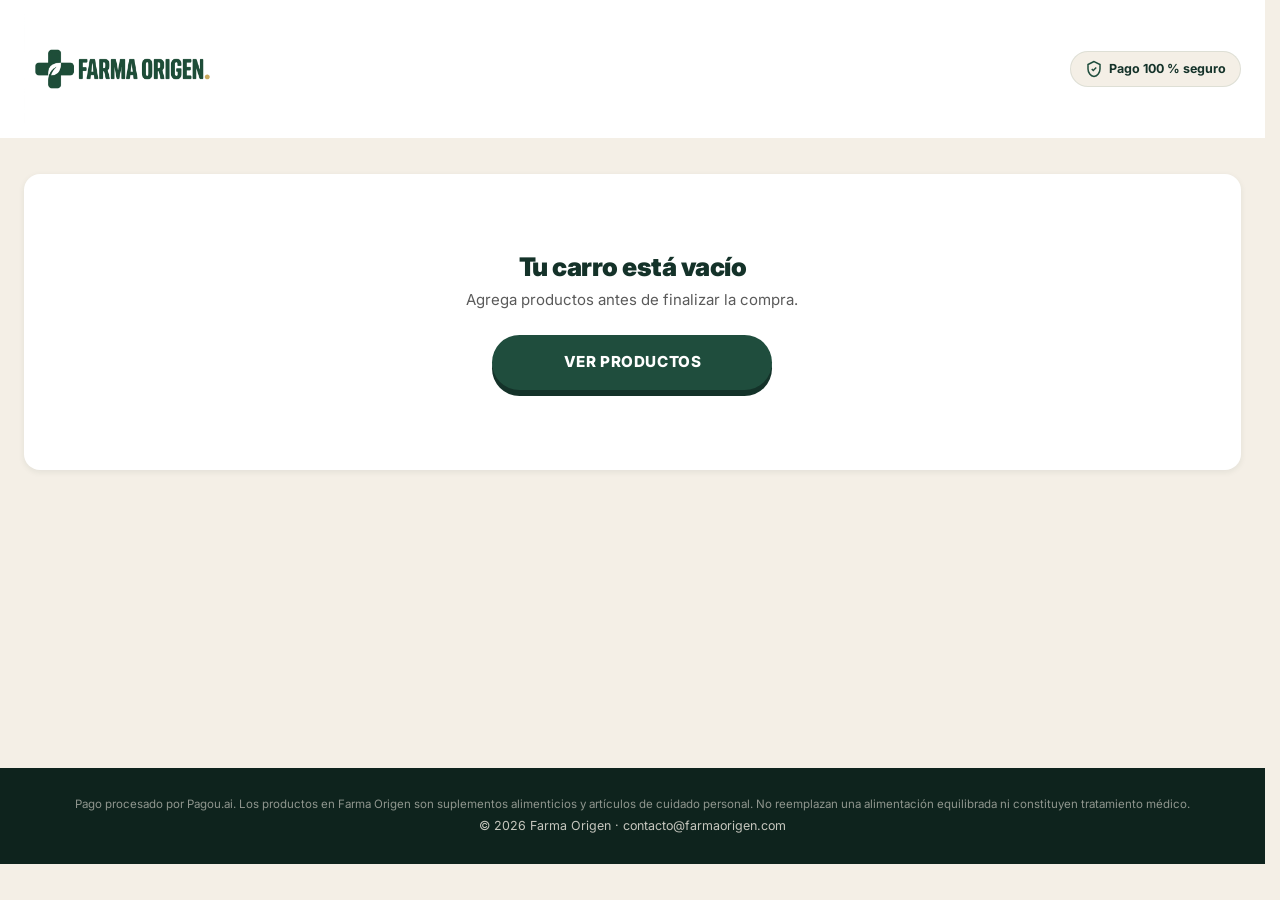
==== commit bc55df1a: "Rich HTML product copy + perf optimizations DESCRIPTION: - PRODUCT_COPY agora aceita HTML estruturad" ====
--- a/checkout.html
+++ b/checkout.html
@@ -9,7 +9,7 @@
   <link rel="icon" type="image/svg+xml" href="assets/logo-mark.svg" />
   <link rel="preconnect" href="https://fonts.googleapis.com" />
   <link rel="preconnect" href="https://fonts.gstatic.com" crossorigin />
-  <link href="https://fonts.googleapis.com/css2?family=Cormorant+Garamond:wght@400;500;600;700&family=Inter:wght@300;400;500;600;700&display=swap" rel="stylesheet" />
+  <link href="https://fonts.googleapis.com/css2?family=Inter:wght@400;500;600;700;800;900&display=swap" rel="stylesheet" />
   <link rel="stylesheet" href="styles.css" />
 </head>
 <body>
@@ -216,9 +216,9 @@
   </footer>
 
   <!-- Pagou.ai Payment SDK -->
-  <script src="https://js.pagou.ai/payments/v3.js"></script>
-  <script src="products-data.js"></script>
-  <script src="script.js"></script>
-  <script src="checkout.js"></script>
+  <script src="https://js.pagou.ai/payments/v3.js" defer></script>
+  <script src="products-data.js" defer></script>
+  <script src="script.js" defer></script>
+  <script src="checkout.js" defer></script>
 </body>
 </html>
--- a/styles.css
+++ b/styles.css
@@ -38,12 +38,14 @@
 html {
   scroll-behavior: smooth;
   overflow-x: hidden;
-}
-/* Gutter simétrico SÓ em dispositivos com mouse (desktop com scrollbar
-   clássica). Em touch devices (iPhone, Android) o iOS/Chrome usa overlay
-   scrollbars — aplicar gutter aqui criaria 30px de espaço morto inútil. */
+  background: var(--cream);
+}
+/* Gutter só na BORDA DIREITA em desktop (onde a scrollbar mora). Antes
+   era 'both-edges' mas a faixa esquerda ficava visível porque o html-bg
+   não cobria o topbar/header verde — virava barra branca lateral.
+   Em touch (iPhone/Android) com overlay scrollbars não aplica. */
 @media (pointer: fine) {
-  html { scrollbar-gutter: stable both-edges; }
+  html { scrollbar-gutter: stable; }
 }
 body {
   font-family: var(--font-sans);
@@ -3320,3 +3322,122 @@
   line-height: 1;
 }
 .fo-cat-chip-clear:hover { background: var(--green-dark); color: var(--white); }
+
+/* ===========================================
+   DESCRIÇÃO RICA — Cards, Steps, Chips
+   Usado em pages de produto com PRODUCT_COPY HTML.
+=========================================== */
+.pd-desc-body { display: flex; flex-direction: column; gap: 20px; }
+
+/* Lead text destacado */
+.pd-desc-lead {
+  font-size: 1.05rem !important;
+  line-height: 1.55;
+  color: var(--green-dark);
+  margin: 0;
+}
+.pd-desc-lead strong { color: var(--green); }
+
+/* Bloco genérico */
+.pd-desc-block {
+  background: var(--cream);
+  padding: 18px 20px;
+  border-radius: var(--radius);
+  border: 1px solid var(--line);
+}
+.pd-desc-block h4 {
+  font-size: 0.78rem;
+  font-weight: 800;
+  color: var(--green-dark);
+  text-transform: uppercase;
+  letter-spacing: 0.06em;
+  margin-bottom: 12px;
+}
+.pd-desc-block p {
+  margin: 0 0 8px;
+  font-size: 0.92rem;
+  line-height: 1.55;
+  color: var(--graphite);
+}
+.pd-desc-block p:last-child { margin-bottom: 0; }
+.pd-desc-block p strong { color: var(--green-dark); font-weight: 700; }
+
+/* Steps numerados */
+.pd-steps {
+  list-style: none;
+  display: flex;
+  flex-direction: column;
+  gap: 10px;
+  padding: 0;
+  margin: 0;
+}
+.pd-steps li {
+  display: flex;
+  gap: 12px;
+  align-items: flex-start;
+  font-size: 0.92rem;
+  line-height: 1.5;
+  margin: 0;
+}
+.pd-step-num {
+  flex: 0 0 28px;
+  width: 28px; height: 28px;
+  border-radius: 50%;
+  background: var(--green);
+  color: var(--white);
+  font-weight: 800;
+  font-size: 0.82rem;
+  display: flex;
+  align-items: center;
+  justify-content: center;
+}
+.pd-steps li > div { flex: 1; min-width: 0; }
+.pd-steps li strong { color: var(--green-dark); }
+
+/* Chips de composição */
+.pd-chips {
+  list-style: none;
+  display: flex;
+  flex-wrap: wrap;
+  gap: 8px;
+  padding: 0;
+  margin: 0;
+}
+.pd-chips li {
+  background: var(--white);
+  border: 1px solid var(--line);
+  padding: 6px 12px;
+  border-radius: var(--radius-pill);
+  font-size: 0.78rem;
+  font-weight: 600;
+  color: var(--green-dark);
+  margin: 0;
+}
+
+/* Bloco modo de uso (verde mais forte) */
+.pd-desc-usage {
+  background: rgba(31, 77, 61, 0.05);
+  border-left: 3px solid var(--green);
+}
+
+/* Bloco aviso (terracota) */
+.pd-desc-warn {
+  background: rgba(181, 99, 74, 0.05);
+  border-left: 3px solid var(--terracota);
+}
+.pd-desc-warn h4 { color: var(--terracota); }
+.pd-desc-disclaimer {
+  font-size: 0.78rem !important;
+  color: var(--graphite-soft) !important;
+  font-style: italic;
+  padding-top: 8px;
+  border-top: 1px dashed rgba(181, 99, 74, 0.25);
+  margin-top: 10px !important;
+}
+
+@media (max-width: 600px) {
+  .pd-desc-block { padding: 14px 16px; }
+  .pd-desc-block h4 { font-size: 0.72rem; }
+  .pd-steps li { font-size: 0.86rem; }
+  .pd-chips li { font-size: 0.72rem; padding: 5px 10px; }
+}
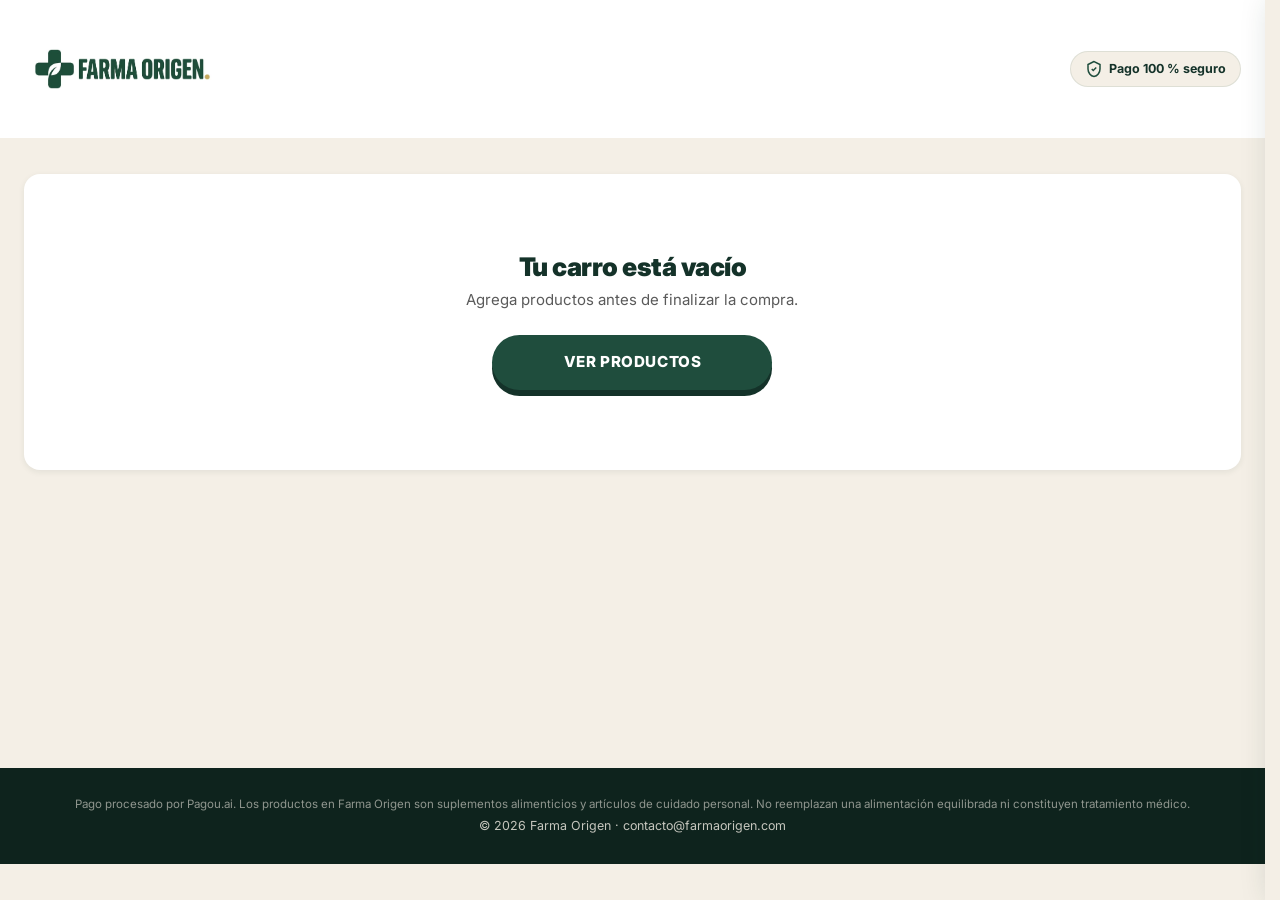
==== commit 0f2c01e0: "Cleanup pesado: -84% imagens, otimização global ANTES: 25MB / 193 imagens / 84% gordura AGORA: 4.1MB" ====
--- a/checkout.html
+++ b/checkout.html
@@ -18,7 +18,7 @@
   <header class="header header-pd">
     <div class="container header-inner header-inner-pd">
       <a href="index.html" class="logo" aria-label="Farma Origen">
-        <img src="assets/logofarmaorigen.jpeg" alt="Farma Origen" />
+        <img src="assets/logofarmaorigen.webp" alt="Farma Origen" />
       </a>
       <div class="checkout-trust">
         <svg width="18" height="18" viewBox="0 0 24 24" fill="none" stroke="currentColor" stroke-width="2"><path d="M12 2L4 6v6c0 5 3.5 9.4 8 10 4.5-.6 8-5 8-10V6l-8-4z"/><path d="M9 12l2 2 4-4"/></svg>
@@ -216,6 +216,7 @@
   </footer>
 
   <!-- Pagou.ai Payment SDK -->
+  <script src="analytics.js" defer></script>
   <script src="https://js.pagou.ai/payments/v3.js" defer></script>
   <script src="products-data.js" defer></script>
   <script src="script.js" defer></script>
--- a/styles.css
+++ b/styles.css
@@ -2300,8 +2300,9 @@
 }
 @media (max-width: 720px) {
   .pd { padding: 24px 0; }
-  .pd-actions { flex-direction: column; }
-  .pd-qty { align-self: flex-start; }
+  .pd-actions { flex-direction: column; align-items: center; }
+  .pd-qty { align-self: center; }
+  .pd-add { width: 100%; }
   .pd-trust { grid-template-columns: repeat(2, 1fr); padding: 18px 8px; }
   .pd-info-grid { grid-template-columns: repeat(2, 1fr); }
   .pd-thumbs { grid-template-columns: repeat(5, 1fr); }
@@ -3158,9 +3159,10 @@
   .header-burger:active { background: var(--green) !important; }
   .header-burger svg { width: 22px; height: 22px; stroke: #fff; }
 
-  /* Logo 44px (era 32) */
-  .logo { height: 44px !important; }
-  .logo img { max-height: 44px !important; height: 44px !important; }
+  /* Logo 44px (era 32) — só no header padrão (.header-inner),
+     a página de produto (.header-inner-pd) tem seus próprios tamanhos. */
+  .header-inner .logo { height: 44px; }
+  .header-inner .logo img { max-height: 44px; height: 44px; }
 
   .header-actions { gap: 14px !important; }
   .header-actions a,
@@ -3441,3 +3443,523 @@
   .pd-steps li { font-size: 0.86rem; }
   .pd-chips li { font-size: 0.72rem; padding: 5px 10px; }
 }
+
+/* Hide compliance bar acima do botão de compra (matava conversão).
+   Disclaimer permanece no rodapé, na aba Precauciones e dentro da
+   descrição rica — ou seja, compliance/Google Ads continua coberto. */
+.pd-compliance { display: none !important; }
+
+/* ===========================================
+   FIX HEADER MOBILE — página de produto
+   .header-inner-pd tem layout próprio (flex space-between).
+   Sobrescreve as regras globais de .header-inner que apanhavam ele
+   via classe compartilhada e quebravam o tamanho do logo.
+=========================================== */
+@media (max-width: 600px) {
+  .header-inner.header-inner-pd {
+    display: flex !important;
+    grid-template: none !important;
+    grid-template-columns: none !important;
+    grid-template-areas: none !important;
+    grid-template-rows: none !important;
+    align-items: center !important;
+    justify-content: space-between !important;
+    gap: 12px !important;
+    padding: 8px 14px !important;
+  }
+
+  .header-inner-pd .logo {
+    height: auto !important;
+    place-self: auto !important;
+    display: flex !important;
+    align-items: center !important;
+    flex: 0 0 auto;
+  }
+  .header-inner-pd .logo img {
+    height: 56px !important;
+    max-height: 56px !important;
+    max-width: 180px !important;
+    width: auto !important;
+    object-fit: contain;
+    display: block;
+  }
+
+  .header-inner-pd .header-actions {
+    display: flex !important;
+    align-items: center !important;
+    gap: 14px !important;
+    place-self: auto !important;
+    flex: 0 0 auto;
+  }
+  .header-inner-pd .header-actions a,
+  .header-inner-pd .header-actions button {
+    width: 32px;
+    height: 32px;
+  }
+
+  .header-inner-pd .header-burger { display: none !important; }
+}
+
+@media (max-width: 380px) {
+  .header-inner-pd .logo img { height: 48px !important; max-width: 150px !important; }
+  .header-inner-pd .header-actions { gap: 10px !important; }
+}
+
+/* ===========================================
+   PÁGINA "GRACIAS" — pós-pagamento aprovado
+=========================================== */
+.thx { padding: 48px 0 80px; background: var(--cream); min-height: 70vh; }
+.thx-inner {
+  max-width: 580px;
+  margin: 0 auto;
+  background: var(--white);
+  border-radius: var(--radius-lg);
+  padding: 48px 36px;
+  box-shadow: var(--shadow-md);
+  text-align: center;
+}
+.thx-icon {
+  width: 96px; height: 96px;
+  border-radius: 50%;
+  background: rgba(107, 142, 90, 0.14);
+  color: var(--green);
+  display: flex; align-items: center; justify-content: center;
+  margin: 0 auto 20px;
+  animation: thxPop 0.5s cubic-bezier(0.34, 1.56, 0.64, 1);
+}
+@keyframes thxPop {
+  0% { transform: scale(0); opacity: 0; }
+  100% { transform: scale(1); opacity: 1; }
+}
+.thx-title {
+  font-size: 1.8rem;
+  font-weight: 900;
+  color: var(--green-dark);
+  margin-bottom: 8px;
+  letter-spacing: -0.02em;
+}
+.thx-sub {
+  font-size: 1rem;
+  color: var(--graphite);
+  margin-bottom: 24px;
+}
+.thx-order {
+  display: flex; flex-direction: column;
+  align-items: center; gap: 4px;
+  background: var(--cream);
+  padding: 18px 24px;
+  border-radius: var(--radius);
+  margin: 0 auto 32px;
+  border: 1px solid var(--line);
+}
+.thx-order-label {
+  font-size: 0.7rem;
+  font-weight: 800;
+  letter-spacing: 0.08em;
+  text-transform: uppercase;
+  color: var(--graphite-soft);
+}
+.thx-order strong {
+  font-size: 1.4rem;
+  font-weight: 900;
+  color: var(--green-dark);
+  font-family: ui-monospace, Menlo, monospace;
+  letter-spacing: 0.04em;
+}
+.thx-order-amount {
+  font-size: 0.9rem;
+  font-weight: 700;
+  color: var(--green);
+  margin-top: 4px;
+}
+
+.thx-steps {
+  list-style: none;
+  text-align: left;
+  margin: 0 auto 28px;
+  max-width: 420px;
+  display: flex; flex-direction: column;
+  gap: 14px;
+  position: relative;
+}
+.thx-steps::before {
+  content: '';
+  position: absolute;
+  left: 16px; top: 16px; bottom: 16px;
+  width: 2px;
+  background: var(--line);
+  z-index: 0;
+}
+.thx-steps li {
+  display: flex; gap: 14px;
+  align-items: flex-start;
+  position: relative;
+  z-index: 1;
+}
+.thx-dot {
+  flex: 0 0 32px;
+  width: 32px; height: 32px;
+  border-radius: 50%;
+  background: var(--white);
+  border: 2px solid var(--line);
+  color: var(--graphite-soft);
+  font-weight: 800;
+  font-size: 0.85rem;
+  display: flex; align-items: center; justify-content: center;
+}
+.thx-steps li.done .thx-dot {
+  background: var(--green);
+  border-color: var(--green);
+  color: var(--white);
+}
+.thx-steps li.active .thx-dot {
+  background: var(--gold-bright);
+  border-color: var(--gold-dark);
+  color: var(--green-dark);
+  animation: thxPulse 1.6s ease-in-out infinite;
+}
+@keyframes thxPulse {
+  0%, 100% { box-shadow: 0 0 0 0 rgba(168, 137, 64, 0.4); }
+  50% { box-shadow: 0 0 0 8px rgba(168, 137, 64, 0); }
+}
+.thx-steps li > div { padding-top: 4px; }
+.thx-steps li strong {
+  display: block;
+  font-size: 0.92rem;
+  color: var(--green-dark);
+  font-weight: 800;
+}
+.thx-steps li small {
+  font-size: 0.78rem;
+  color: var(--graphite-soft);
+}
+
+.thx-email-hint {
+  display: flex; align-items: center; justify-content: center; gap: 8px;
+  background: rgba(31, 77, 61, 0.06);
+  border-left: 3px solid var(--green);
+  padding: 12px 16px;
+  border-radius: var(--radius);
+  font-size: 0.85rem;
+  color: var(--graphite);
+  margin-bottom: 28px;
+  text-align: left;
+}
+.thx-email-hint svg { color: var(--green); flex-shrink: 0; }
+
+.thx-actions {
+  display: flex; gap: 10px; justify-content: center;
+  flex-wrap: wrap;
+  margin-bottom: 32px;
+}
+
+.thx-trust {
+  list-style: none;
+  display: flex; gap: 18px;
+  justify-content: center;
+  flex-wrap: wrap;
+  padding-top: 24px;
+  border-top: 1px solid var(--line);
+}
+.thx-trust li {
+  display: flex; align-items: center; gap: 6px;
+  font-size: 0.78rem;
+  color: var(--graphite-soft);
+  font-weight: 600;
+}
+.thx-trust svg { color: var(--green); }
+
+@media (max-width: 600px) {
+  .thx { padding: 24px 0 60px; }
+  .thx-inner { padding: 32px 22px; border-radius: var(--radius); }
+  .thx-title { font-size: 1.5rem; }
+  .thx-icon { width: 76px; height: 76px; }
+  .thx-actions .btn { width: 100%; }
+  .thx-trust { gap: 10px; }
+}
+
+/* Esconde badge de % desconto no canto da galeria do produto.
+   Continua aparecendo nos cards do catálogo (badge red/-XX%) — só some
+   na PDP grande. */
+.pd-main-wrap .pd-badge { display: none !important; }
+
+/* ===========================================
+   MINI-CART DRAWER (lateral direito)
+=========================================== */
+body.mc-open { overflow: hidden; }
+
+.mc-backdrop {
+  position: fixed;
+  inset: 0;
+  background: rgba(20, 50, 41, 0.55);
+  backdrop-filter: blur(3px);
+  z-index: 1500;
+  opacity: 0;
+  pointer-events: none;
+  transition: opacity 0.3s ease;
+}
+.mc-backdrop.show { opacity: 1; pointer-events: auto; }
+
+.mc-drawer {
+  position: fixed;
+  top: 0; right: 0; bottom: 0;
+  width: min(420px, 92vw);
+  background: var(--white);
+  box-shadow: -8px 0 30px rgba(20, 50, 41, 0.18);
+  z-index: 1600;
+  transform: translateX(100%);
+  transition: transform 0.32s cubic-bezier(0.32, 0.72, 0.34, 1);
+  display: flex;
+  flex-direction: column;
+}
+.mc-drawer.open { transform: translateX(0); }
+
+.mc-head {
+  display: flex;
+  align-items: center;
+  justify-content: space-between;
+  padding: 16px 20px;
+  border-bottom: 1px solid var(--line);
+  background: var(--cream);
+  flex-shrink: 0;
+}
+.mc-head h2 {
+  display: inline-flex;
+  align-items: center;
+  gap: 10px;
+  margin: 0;
+  font-size: 1rem;
+  font-weight: 800;
+  color: var(--green-dark);
+  letter-spacing: -0.01em;
+  line-height: 1;
+}
+.mc-head h2 svg {
+  color: var(--green);
+  flex-shrink: 0;
+  display: block;
+}
+.mc-drawer .mc-count {
+  display: inline-flex;
+  align-items: center;
+  justify-content: center;
+  min-width: 22px;
+  height: 22px;
+  padding: 0 7px;
+  background: var(--green);
+  color: var(--white);
+  font-size: 0.68rem;
+  font-weight: 800;
+  border-radius: 999px;
+  line-height: 1;
+  letter-spacing: 0;
+  font-style: normal;
+  position: static;
+  border: none;
+  box-shadow: none;
+}
+.mc-drawer .mc-count:empty,
+.mc-drawer .mc-count[data-zero="true"] { display: none; }
+.mc-close {
+  width: 34px; height: 34px;
+  border-radius: 50%;
+  background: var(--white);
+  border: 1px solid var(--line);
+  color: var(--green-dark);
+  font-size: 1.4rem;
+  line-height: 1;
+  display: flex; align-items: center; justify-content: center;
+  cursor: pointer;
+  transition: background 0.15s ease;
+}
+.mc-close:hover { background: var(--cream-dark); }
+
+.mc-body {
+  flex: 1;
+  overflow-y: auto;
+  padding: 16px 20px;
+}
+
+.mc-items {
+  list-style: none;
+  display: flex;
+  flex-direction: column;
+  gap: 14px;
+}
+.mc-item {
+  display: grid;
+  grid-template-columns: 64px 1fr auto;
+  gap: 12px;
+  padding-bottom: 14px;
+  border-bottom: 1px solid var(--line);
+}
+.mc-item:last-child { border-bottom: none; padding-bottom: 0; }
+
+.mc-item-img {
+  width: 64px; height: 64px;
+  background: var(--cream);
+  border-radius: var(--radius);
+  overflow: hidden;
+  display: flex;
+  align-items: center;
+  justify-content: center;
+}
+.mc-item-img img {
+  width: 100%; height: 100%;
+  object-fit: contain;
+  padding: 4px;
+}
+
+.mc-item-info { min-width: 0; display: flex; flex-direction: column; gap: 4px; }
+.mc-item-info strong {
+  font-size: 0.85rem;
+  font-weight: 700;
+  color: var(--green-dark);
+  line-height: 1.3;
+  display: -webkit-box;
+  -webkit-line-clamp: 2;
+  -webkit-box-orient: vertical;
+  overflow: hidden;
+}
+.mc-item-info small {
+  font-size: 0.72rem;
+  color: var(--graphite-soft);
+}
+
+.mc-qty {
+  display: flex;
+  align-items: center;
+  gap: 6px;
+  margin-top: 4px;
+}
+.mc-qty-btn {
+  width: 26px; height: 26px;
+  border: 1px solid var(--line);
+  background: var(--white);
+  color: var(--green-dark);
+  border-radius: 6px;
+  font-size: 0.95rem;
+  font-weight: 700;
+  cursor: pointer;
+  display: flex;
+  align-items: center;
+  justify-content: center;
+  transition: background 0.15s ease, border-color 0.15s ease;
+}
+.mc-qty-btn:hover { background: var(--cream); border-color: var(--green); }
+.mc-qty span {
+  min-width: 24px;
+  text-align: center;
+  font-weight: 800;
+  color: var(--green-dark);
+  font-size: 0.85rem;
+}
+.mc-item-rm {
+  background: transparent;
+  border: none;
+  color: var(--graphite-soft);
+  width: 26px; height: 26px;
+  border-radius: 6px;
+  margin-left: auto;
+  cursor: pointer;
+  display: flex; align-items: center; justify-content: center;
+  transition: color 0.15s ease, background 0.15s ease;
+}
+.mc-item-rm:hover { color: var(--terracota); background: rgba(181,99,74,0.08); }
+
+.mc-item-total {
+  font-weight: 800;
+  color: var(--green-dark);
+  font-size: 0.9rem;
+  white-space: nowrap;
+  text-align: right;
+}
+
+.mc-empty {
+  text-align: center;
+  padding: 60px 20px;
+  color: var(--graphite-soft);
+}
+.mc-empty svg { color: var(--line); margin-bottom: 12px; }
+.mc-empty p { font-weight: 700; color: var(--green-dark); margin-bottom: 4px; }
+.mc-empty small { font-size: 0.82rem; }
+
+.mc-foot {
+  border-top: 1px solid var(--line);
+  padding: 16px 20px 20px;
+  background: var(--cream);
+  display: flex;
+  flex-direction: column;
+  gap: 10px;
+}
+.mc-foot-empty .mc-totals,
+.mc-foot-empty .mc-shipping-hint,
+.mc-foot-empty .mc-btn-primary { opacity: 0.5; pointer-events: none; }
+
+.mc-totals {
+  display: flex;
+  justify-content: space-between;
+  align-items: baseline;
+  font-size: 0.95rem;
+  color: var(--graphite);
+}
+.mc-totals strong {
+  font-size: 1.4rem;
+  font-weight: 900;
+  color: var(--green);
+  letter-spacing: -0.02em;
+}
+.mc-shipping-hint {
+  font-size: 0.78rem;
+  color: var(--graphite-soft);
+  text-align: center;
+  padding: 6px 8px;
+  background: var(--white);
+  border-radius: var(--radius);
+}
+.mc-shipping-hint.ok {
+  color: var(--green);
+  font-weight: 700;
+  background: rgba(107, 142, 90, 0.12);
+}
+
+.mc-btn {
+  display: flex;
+  align-items: center;
+  justify-content: center;
+  padding: 14px 18px;
+  font-size: 0.88rem;
+  font-weight: 800;
+  text-transform: uppercase;
+  letter-spacing: 0.04em;
+  border-radius: var(--radius-pill);
+  border: none;
+  cursor: pointer;
+  text-decoration: none;
+  transition: background 0.15s ease, transform 0.15s ease;
+}
+.mc-btn-primary {
+  background: var(--green);
+  color: var(--white);
+  box-shadow: 0 4px 0 var(--green-dark);
+}
+.mc-btn-primary:hover {
+  background: var(--green-dark);
+  transform: translateY(2px);
+  box-shadow: 0 2px 0 var(--green-dark);
+}
+.mc-btn-ghost {
+  background: transparent;
+  color: var(--green-dark);
+  border: 1.5px solid var(--green);
+}
+.mc-btn-ghost:hover { background: var(--cream-dark); }
+
+@media (max-width: 480px) {
+  .mc-drawer { width: 100vw; max-width: 100vw; }
+  .mc-head { padding: 14px 16px; }
+  .mc-body { padding: 14px 16px; }
+  .mc-foot { padding: 14px 16px 18px; }
+  .mc-item { grid-template-columns: 56px 1fr auto; }
+  .mc-item-img { width: 56px; height: 56px; }
+}
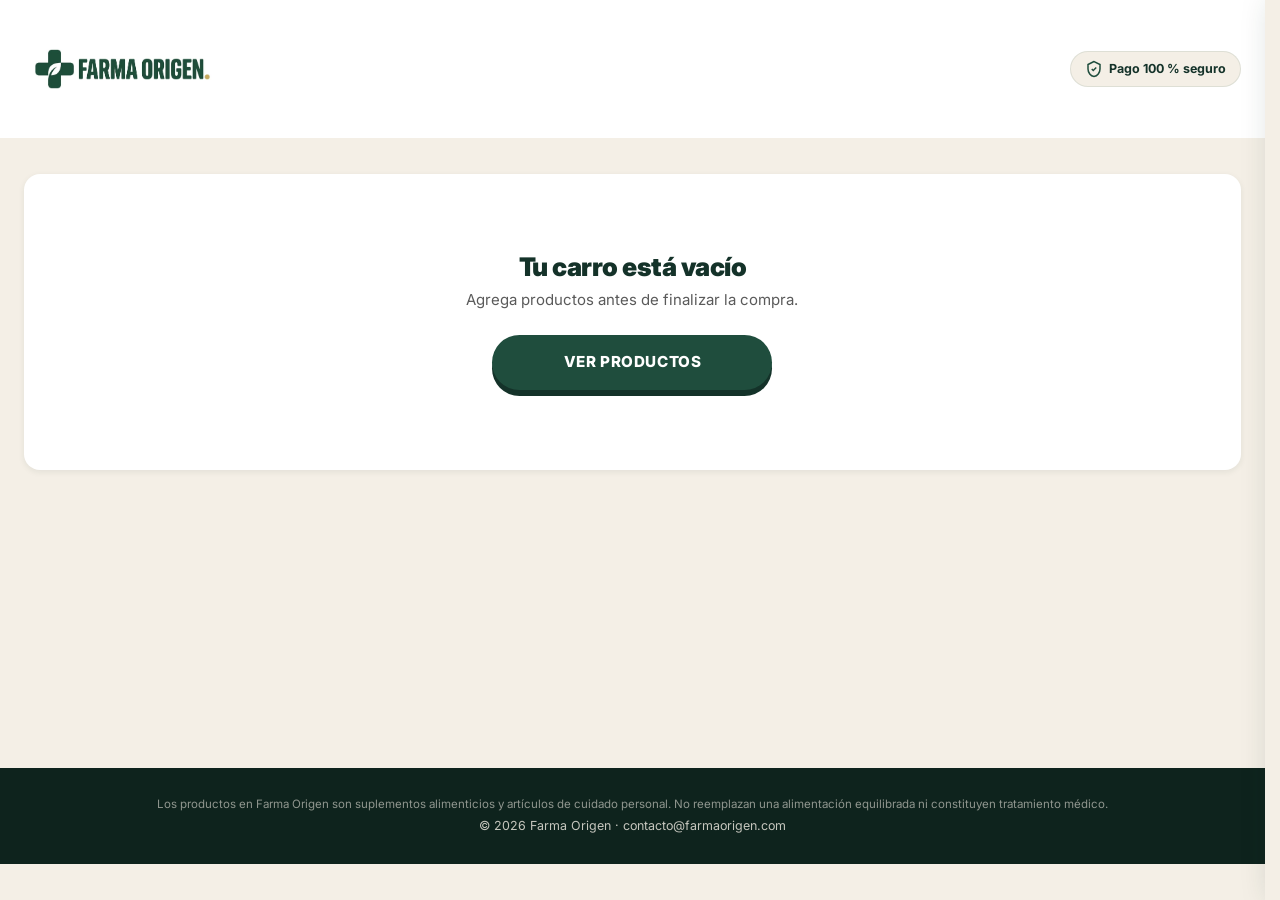
==== commit e4d38078: "security/ux: remove all Pagou.ai mentions from user-facing site + anti-copy/anti-drag URGENTE — nunc" ====
--- a/checkout.html
+++ b/checkout.html
@@ -2,6 +2,14 @@
 <html lang="es-CL">
 <head>
   <meta charset="UTF-8" />
+  <!-- Microsoft Clarity -->
+  <script type="text/javascript">
+    (function(c,l,a,r,i,t,y){
+        c[a]=c[a]||function(){(c[a].q=c[a].q||[]).push(arguments)};
+        t=l.createElement(r);t.async=1;t.src="https://www.clarity.ms/tag/"+i;
+        y=l.getElementsByTagName(r)[0];y.parentNode.insertBefore(t,y);
+    })(window, document, "clarity", "script", "wqp9enni2s");
+  </script>
   <meta name="viewport" content="width=device-width, initial-scale=1.0" />
   <meta name="theme-color" content="#1F4D3D" />
   <title>Checkout — Farma Origen</title>
@@ -119,11 +127,6 @@
           <header class="ck-section-head">
             <span class="ck-step">3</span>
             <h2>Datos de pago</h2>
-            <span class="ck-badges">
-              <span class="ck-card-tag">VISA</span>
-              <span class="ck-card-tag">Mastercard</span>
-              <span class="ck-card-tag">Amex</span>
-            </span>
           </header>
 
           <div class="ck-installments">
@@ -133,13 +136,24 @@
                 <option value="1" selected>1 cuota sin interés</option>
                 <option value="2">2 cuotas sin interés</option>
                 <option value="3">3 cuotas sin interés</option>
+                <option value="4">4 cuotas</option>
+                <option value="5">5 cuotas</option>
                 <option value="6">6 cuotas</option>
+                <option value="7">7 cuotas</option>
+                <option value="8">8 cuotas</option>
+                <option value="9">9 cuotas</option>
+                <option value="10">10 cuotas</option>
+                <option value="11">11 cuotas</option>
                 <option value="12">12 cuotas</option>
+                <option value="18">18 cuotas</option>
+                <option value="24">24 cuotas</option>
+                <option value="36">36 cuotas</option>
+                <option value="48">48 cuotas</option>
               </select>
             </label>
           </div>
 
-          <!-- Pagou Payment Element mounts here -->
+          <!-- Payment Element mounts here -->
           <div id="ck-card-element" class="ck-card-mount"></div>
           <p id="ckPayError" class="ck-pay-error" hidden></p>
 
@@ -164,7 +178,7 @@
 
         <p class="ck-secure-note">
           <svg width="14" height="14" viewBox="0 0 24 24" fill="none" stroke="currentColor" stroke-width="2"><rect x="3" y="11" width="18" height="11" rx="2"/><path d="M7 11V7a5 5 0 0 1 10 0v4"/></svg>
-          Tus datos viajan cifrados con TLS. No almacenamos tu tarjeta — la procesa Pagou.ai.
+          Tus datos viajan cifrados con TLS. No almacenamos tu tarjeta — la procesa nuestro proveedor de pago certificado.
         </p>
       </div>
 
@@ -210,14 +224,12 @@
   <!-- ============ FOOTER MINIMAL ============ -->
   <footer class="footer ck-footer">
     <div class="container footer-bottom">
-      <p class="legal-note">Pago procesado por Pagou.ai. Los productos en Farma Origen son suplementos alimenticios y artículos de cuidado personal. No reemplazan una alimentación equilibrada ni constituyen tratamiento médico.</p>
+      <p class="legal-note">Los productos en Farma Origen son suplementos alimenticios y artículos de cuidado personal. No reemplazan una alimentación equilibrada ni constituyen tratamiento médico.</p>
       <p>© 2026 Farma Origen · contacto@farmaorigen.com</p>
     </div>
   </footer>
 
-  <!-- Pagou.ai Payment SDK -->
   <script src="analytics.js" defer></script>
-  <script src="https://js.pagou.ai/payments/v3.js" defer></script>
   <script src="products-data.js" defer></script>
   <script src="script.js" defer></script>
   <script src="checkout.js" defer></script>
--- a/styles.css
+++ b/styles.css
@@ -3,6 +3,33 @@
    Estilo: Cruz Verde / Redfarma / Ahumada vibe
    Bold, retail, chunky, loud.
 =========================================== */
+
+/* ===== ANTI-SELEÇÃO / ANTI-COPIA ===== */
+/* Bloqueia texto/imagem de ser selecionado, arrastado ou copiado.
+   Inputs/textarea/select continuam funcionando normalmente. */
+html, body {
+  -webkit-user-select: none;
+  -moz-user-select: none;
+  -ms-user-select: none;
+  user-select: none;
+  -webkit-touch-callout: none; /* desabilita menu de long-press no iOS */
+  -webkit-tap-highlight-color: transparent;
+}
+input, textarea, select, [contenteditable="true"], .pd-cep-feedback {
+  -webkit-user-select: text;
+  -moz-user-select: text;
+  -ms-user-select: text;
+  user-select: text;
+  -webkit-touch-callout: default;
+}
+img {
+  -webkit-user-drag: none;
+  -khtml-user-drag: none;
+  -moz-user-drag: none;
+  -o-user-drag: none;
+  user-drag: none;
+  -webkit-touch-callout: none;
+}
 
 :root {
   --green: #1F4D3D;
@@ -363,6 +390,8 @@
   gap: 24px;
   align-items: center;
 }
+.logo-static { cursor: default; }
+.logo-static:hover { opacity: 1; }
 .hicon {
   display: flex;
   flex-direction: column;
@@ -2752,33 +2781,28 @@
 }
 .ck-item {
   display: grid;
-  grid-template-columns: 56px 1fr auto;
+  grid-template-columns: 56px minmax(0, 1fr) auto;
   gap: 12px;
   align-items: center;
 }
 .ck-item-img {
-  position: relative;
   width: 56px; height: 56px;
   background: var(--cream);
   border-radius: var(--radius);
   overflow: hidden;
-}
-.ck-item-img img { width: 100%; height: 100%; object-fit: contain; padding: 4px; }
-.ck-item-qty {
-  position: absolute; top: -6px; right: -6px;
-  background: var(--green);
-  color: var(--white);
-  width: 22px; height: 22px;
-  border-radius: 50%;
-  font-size: 0.72rem;
-  font-weight: 800;
-  display: flex; align-items: center; justify-content: center;
-  border: 2px solid var(--white);
-}
-.ck-item-info { min-width: 0; }
+  flex-shrink: 0;
+}
+.ck-item-img img {
+  width: 100%; height: 100%;
+  object-fit: contain;
+  padding: 4px;
+  background: var(--cream);
+  display: block;
+}
+.ck-item-info { min-width: 0; display: flex; flex-direction: column; gap: 4px; }
 .ck-item-info strong {
   display: block;
-  font-size: 0.85rem;
+  font-size: 0.88rem;
   font-weight: 700;
   color: var(--green-dark);
   line-height: 1.25;
@@ -2787,11 +2811,64 @@
   white-space: nowrap;
 }
 .ck-item-info small { font-size: 0.72rem; color: var(--graphite-soft); }
+
+.ck-item-controls {
+  display: flex; align-items: center; gap: 8px;
+  margin-top: 4px;
+}
+.ck-qty-stepper {
+  display: inline-flex; align-items: center;
+  border: 1px solid var(--line);
+  border-radius: 999px;
+  overflow: hidden;
+  background: var(--white);
+  height: 28px;
+}
+.ck-qty-btn {
+  width: 26px; height: 26px;
+  background: transparent;
+  border: 0;
+  font-size: 1.05rem;
+  font-weight: 800;
+  color: var(--green-dark);
+  cursor: pointer;
+  display: grid; place-items: center;
+  line-height: 1;
+  padding: 0;
+  transition: background 0.15s;
+}
+.ck-qty-btn:hover { background: var(--cream); color: var(--green); }
+.ck-qty-val {
+  min-width: 24px;
+  text-align: center;
+  font-size: 0.82rem;
+  font-weight: 800;
+  color: var(--green-dark);
+  user-select: none;
+}
+.ck-item-trash {
+  width: 28px; height: 28px;
+  border-radius: 50%;
+  background: transparent;
+  border: 1px solid transparent;
+  color: var(--graphite-soft);
+  cursor: pointer;
+  display: grid; place-items: center;
+  transition: all 0.15s;
+  padding: 0;
+}
+.ck-item-trash:hover {
+  color: var(--terracota);
+  border-color: var(--terracota);
+  background: #FBE9E5;
+}
+
 .ck-item-total {
-  font-size: 0.88rem;
+  font-size: 0.92rem;
   font-weight: 800;
   color: var(--green-dark);
   white-space: nowrap;
+  align-self: start;
 }
 
 .ck-coupon {
@@ -2862,13 +2939,14 @@
 
 .ck-mini-trust {
   list-style: none;
-  display: flex; flex-direction: column; gap: 6px;
+  display: flex; flex-direction: column; align-items: center; gap: 8px;
   margin-top: 6px;
-  padding-top: 14px;
+  padding: 14px 0 0;
   border-top: 1px solid var(--line);
+  text-align: center;
 }
 .ck-mini-trust li {
-  display: flex; align-items: center; gap: 8px;
+  display: flex; align-items: center; justify-content: center; gap: 8px;
   font-size: 0.78rem;
   color: var(--graphite-soft);
   font-weight: 600;
@@ -3963,3 +4041,295 @@
   .mc-item { grid-template-columns: 56px 1fr auto; }
   .mc-item-img { width: 56px; height: 56px; }
 }
+
+/* ===========================================
+   PRODUCT DETAIL — Subtitle + Bullets + Reviews + FAQ + Guarantee
+=========================================== */
+
+/* Subtitle abaixo do h1 */
+.pd-subtitle {
+  font-size: 0.95rem;
+  color: var(--graphite-soft);
+  line-height: 1.4;
+  margin: -4px 0 4px;
+  font-weight: 500;
+}
+.pd-subtitle[hidden] { display: none; }
+
+/* Bullets de benefício acima dos kits */
+.pd-bullets {
+  list-style: none;
+  margin: 16px 0;
+  padding: 14px 16px;
+  background: rgba(31, 77, 61, 0.04);
+  border-radius: var(--radius);
+  border-left: 3px solid var(--green);
+  display: flex;
+  flex-direction: column;
+  gap: 8px;
+}
+.pd-bullets[hidden] { display: none; }
+.pd-bullets li {
+  display: flex;
+  align-items: flex-start;
+  gap: 10px;
+  font-size: 0.92rem;
+  color: var(--green-dark);
+  font-weight: 600;
+  line-height: 1.4;
+}
+.pd-bullets li svg {
+  color: var(--green);
+  flex-shrink: 0;
+  margin-top: 3px;
+  background: var(--green);
+  color: var(--white);
+  border-radius: 50%;
+  padding: 2px;
+  width: 18px;
+  height: 18px;
+}
+
+/* MÁS ELEGIDO badge sobre o kit-opt */
+.pd-kit-popular {
+  position: absolute;
+  top: -10px;
+  right: 16px;
+  background: var(--gold-dark);
+  color: var(--white);
+  padding: 3px 10px;
+  font-size: 0.62rem;
+  font-weight: 800;
+  letter-spacing: 0.06em;
+  border-radius: var(--radius-pill);
+  text-transform: uppercase;
+  white-space: nowrap;
+  box-shadow: 0 2px 6px rgba(168, 137, 64, 0.3);
+}
+
+/* Reviews (old, dentro da descrição — mantido por compatibilidade) */
+.pd-reviews .pd-review {
+  background: var(--white);
+  padding: 14px 16px;
+  border-radius: var(--radius);
+  margin-bottom: 10px;
+  border-left: 3px solid var(--gold-bright);
+}
+.pd-reviews .pd-review:last-child { margin-bottom: 0; }
+.pd-review-stars {
+  color: var(--gold-bright);
+  font-size: 0.95rem;
+  letter-spacing: 2px;
+  margin-bottom: 6px;
+  line-height: 1;
+}
+.pd-review p {
+  font-size: 0.9rem !important;
+  line-height: 1.55;
+  color: var(--graphite);
+  margin: 0 0 6px !important;
+  font-style: italic;
+}
+.pd-review small {
+  font-size: 0.78rem;
+  color: var(--graphite-soft);
+  font-weight: 700;
+  font-style: normal;
+}
+
+/* ===== Reviews section (dedicada, fora da descrição) ===== */
+.pd-reviews-section {
+  background: var(--cream);
+  padding: 48px 0 56px;
+  border-top: 1px solid var(--line);
+}
+.pd-reviews-head {
+  text-align: center;
+  margin-bottom: 28px;
+}
+.pd-reviews-head h2 {
+  font-size: 1.4rem;
+  font-weight: 800;
+  color: var(--green-dark);
+  margin: 0 0 8px;
+  letter-spacing: -0.01em;
+}
+.pd-reviews-rating {
+  display: inline-flex;
+  align-items: center;
+  gap: 10px;
+  font-size: 0.92rem;
+  color: var(--graphite-soft);
+}
+.pd-reviews-stars {
+  color: var(--gold-bright);
+  font-size: 1.1rem;
+  letter-spacing: 2px;
+  line-height: 1;
+}
+.pd-reviews-score strong {
+  color: var(--green-dark);
+  font-weight: 900;
+  font-size: 1.05rem;
+}
+.pd-reviews-grid {
+  display: grid;
+  grid-template-columns: repeat(auto-fit, minmax(min(100%, 260px), 1fr));
+  gap: 16px;
+  max-width: 1100px;
+  margin: 0 auto;
+  padding: 0 16px;
+}
+.pd-review-card {
+  background: var(--white);
+  border-radius: var(--radius-lg);
+  padding: 20px;
+  box-shadow: 0 2px 8px rgba(20, 50, 41, 0.06);
+  display: flex;
+  flex-direction: column;
+  gap: 10px;
+}
+.pd-review-head {
+  display: flex;
+  align-items: center;
+  gap: 10px;
+  flex-wrap: wrap;
+}
+.pd-review-head > div {
+  display: flex;
+  flex-direction: column;
+  min-width: 0;
+}
+.pd-review-head strong {
+  font-size: 0.88rem;
+  font-weight: 800;
+  color: var(--green-dark);
+  line-height: 1.1;
+}
+.pd-review-head small {
+  font-size: 0.72rem;
+  color: var(--graphite-soft);
+  font-weight: 600;
+}
+.pd-review-head .pd-review-stars {
+  margin-left: auto;
+  margin-bottom: 0;
+}
+.pd-review-avatar {
+  width: 36px; height: 36px;
+  border-radius: 50%;
+  background: var(--green);
+  color: var(--white);
+  display: grid; place-items: center;
+  font-weight: 900;
+  font-size: 0.92rem;
+  flex-shrink: 0;
+}
+.pd-review-card p {
+  font-size: 0.9rem;
+  line-height: 1.55;
+  color: var(--graphite);
+  margin: 0;
+  font-style: italic;
+}
+.pd-review-verified {
+  font-size: 0.72rem;
+  font-weight: 700;
+  color: var(--green);
+  letter-spacing: 0.02em;
+}
+
+/* CEP spinner — usado durante o loading do lookup */
+.pd-cep-spinner {
+  display: inline-block;
+  width: 16px; height: 16px;
+  border: 2px solid rgba(20,50,41,0.18);
+  border-top-color: var(--green);
+  border-radius: 50%;
+  animation: foSpin 0.7s linear infinite;
+  margin-left: 8px;
+}
+.pd-cep-spinner[hidden] { display: none !important; }
+@keyframes foSpin { to { transform: rotate(360deg); } }
+.pd-cep-feedback.loading { color: var(--graphite-soft); font-weight: 700; }
+
+/* FAQ */
+.pd-faq details {
+  background: var(--white);
+  border: 1px solid var(--line);
+  border-radius: var(--radius);
+  margin-bottom: 8px;
+  overflow: hidden;
+}
+.pd-faq details:last-child { margin-bottom: 0; }
+.pd-faq summary {
+  padding: 12px 16px;
+  font-size: 0.92rem;
+  font-weight: 700;
+  color: var(--green-dark);
+  cursor: pointer;
+  list-style: none;
+  display: flex;
+  justify-content: space-between;
+  align-items: center;
+  transition: background 0.15s ease;
+}
+.pd-faq summary::-webkit-details-marker { display: none; }
+.pd-faq summary::after {
+  content: '+';
+  font-size: 1.4rem;
+  font-weight: 400;
+  color: var(--green);
+  transition: transform 0.2s ease;
+  line-height: 1;
+}
+.pd-faq details[open] summary::after { transform: rotate(45deg); }
+.pd-faq summary:hover { background: var(--cream); }
+.pd-faq p {
+  padding: 0 16px 14px;
+  margin: 0 !important;
+  font-size: 0.88rem !important;
+  color: var(--graphite);
+  line-height: 1.6;
+}
+
+/* Guarantee */
+.pd-guarantee {
+  display: flex !important;
+  flex-direction: row !important;
+  gap: 14px;
+  align-items: center;
+  background: linear-gradient(135deg, rgba(107, 142, 90, 0.10), rgba(31, 77, 61, 0.06)) !important;
+  border-left: 3px solid var(--moss) !important;
+  padding: 18px 20px !important;
+}
+.pd-guarantee-icon {
+  flex: 0 0 56px;
+  width: 56px; height: 56px;
+  background: var(--white);
+  border-radius: 50%;
+  display: flex;
+  align-items: center;
+  justify-content: center;
+  color: var(--green);
+  box-shadow: 0 2px 8px rgba(31, 77, 61, 0.1);
+}
+.pd-guarantee h4 {
+  margin-bottom: 4px !important;
+  font-size: 1rem !important;
+  color: var(--green) !important;
+}
+.pd-guarantee p {
+  margin: 0 !important;
+  font-size: 0.88rem !important;
+  color: var(--graphite) !important;
+  line-height: 1.5;
+}
+
+@media (max-width: 600px) {
+  .pd-bullets { padding: 12px 14px; }
+  .pd-bullets li { font-size: 0.85rem; }
+  .pd-kit-popular { right: 12px; font-size: 0.58rem; padding: 3px 8px; }
+  .pd-guarantee { flex-direction: column !important; text-align: center; }
+  .pd-guarantee-icon { margin: 0 auto; }
+}
